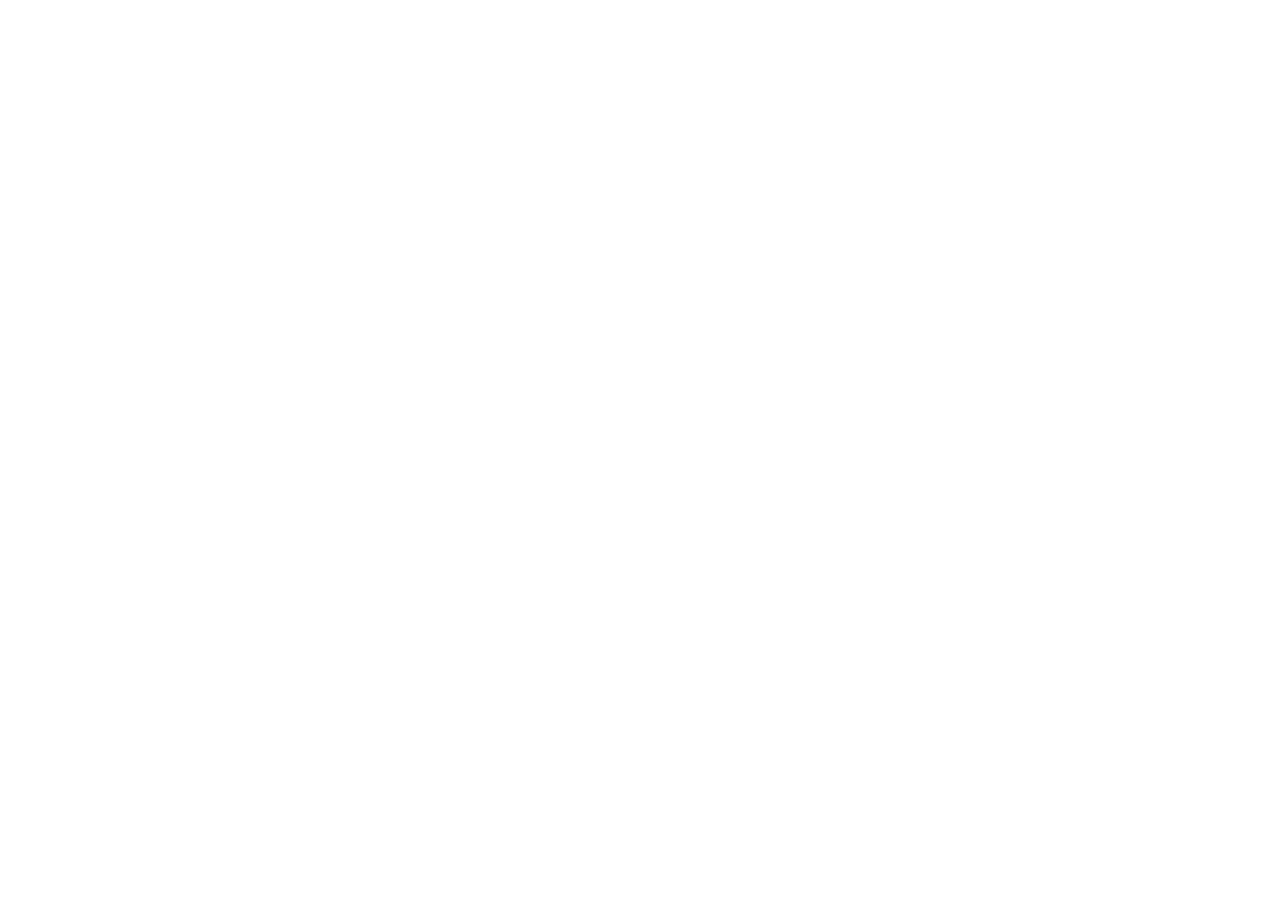
==== index.html @ 3c0d2b31 "main oluşturuldu." ====
<!DOCTYPE html>
<html lang="en">
<head>
    <meta charset="UTF-8">
    <meta name="viewport" content="width=device-width, initial-scale=1.0">
    <link rel="stylesheet" href="style.css">
    <title>ODEV5</title>
</head>
<body>
    
</body>
</html>
---- style.css ----
body{
    margin:0;
}
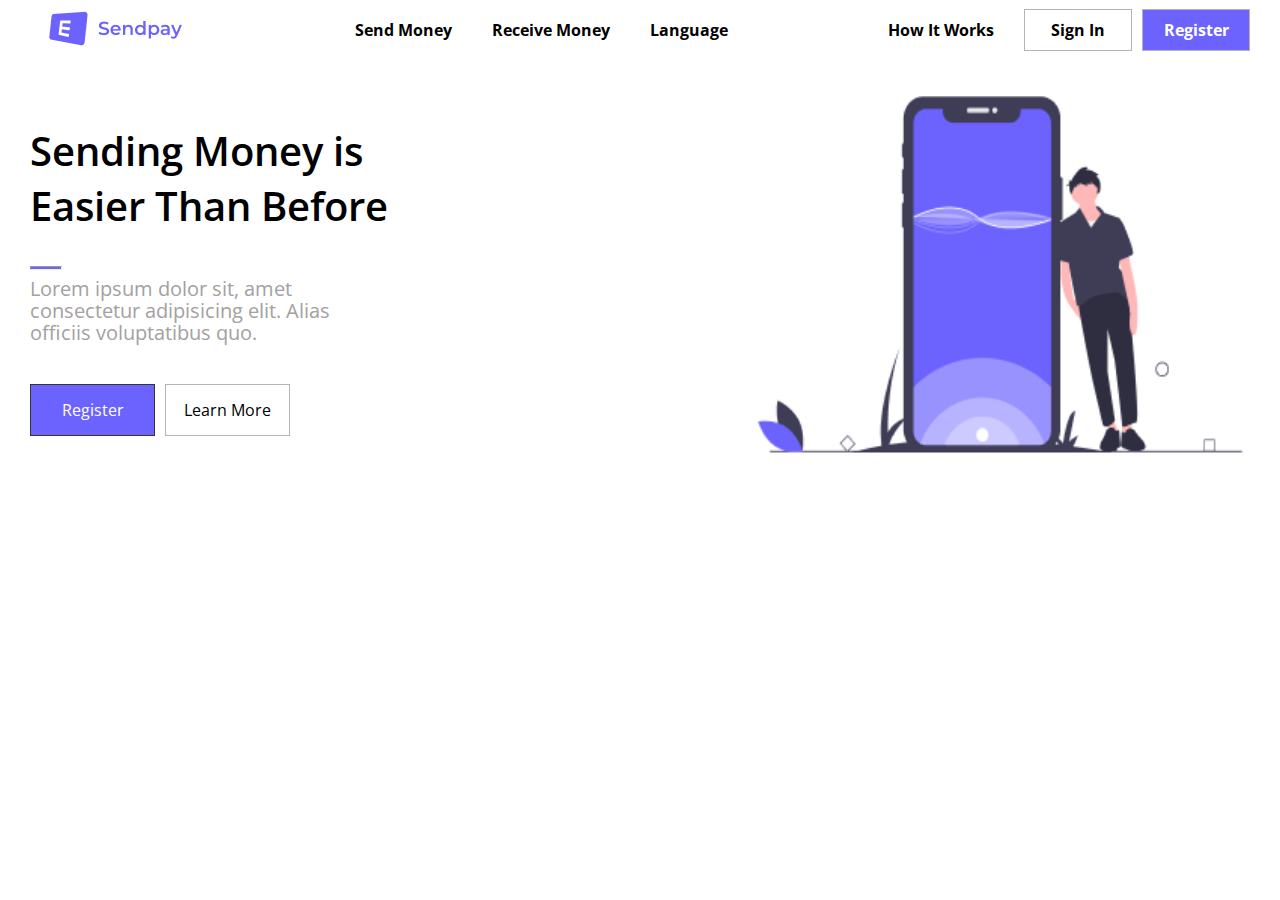
==== commit cbefe929: "Menu için HTML ve CSS dosyası oluşturuldu." ====
--- a/index.html
+++ b/index.html
@@ -4,9 +4,41 @@
     <meta charset="UTF-8">
     <meta name="viewport" content="width=device-width, initial-scale=1.0">
     <link rel="stylesheet" href="style.css">
+    <link rel="preconnect" href="https://fonts.googleapis.com">
+    <link rel="preconnect" href="https://fonts.gstatic.com" crossorigin>
+    <link href="https://fonts.googleapis.com/css2?family=Open+Sans:ital,wght@0,300..800;1,300..800&display=swap" rel="stylesheet">
     <title>ODEV5</title>
 </head>
 <body>
-    
+    <nav class="Navbar">
+        <div class="Navbar-Left">
+            <img src="images/Logo.png" alt="SendPay Logo">
+        </div>
+        <div class="Navbar-Center">
+            <div class="Option">Send Money</div>
+            <div class="Option">Receive Money</div>
+            <div class="Option">Language</div>
+        </div>
+        <div class="Navbar-Right">
+            <div class="Option">How It Works</div>
+            <div class="SignInButton">Sign In</div>
+            <div class="RegisterButton">Register</div>
+        </div>
+    </nav>
+
+    <div class="ProgressContainer">
+        <div class="Progress">
+            <div class="ProgressHeader"><h2>Sending Money is Easier Than Before</h2></div>
+            <hr class="Line">
+            <div class="Explain">Lorem ipsum dolor sit, amet consectetur adipisicing elit. Alias officiis voluptatibus quo.</div>
+            <div class="ButtonContainer">
+                <div class="Register_Button">Register</div>
+                <div class="LearnMore_Button">Learn More</div>
+            </div>
+        </div>
+        <div class="ProgressImage">
+            <img src="images/image.png" alt="image">
+        </div>
+    </div>
 </body>
 </html>--- a/style.css
+++ b/style.css
@@ -1,3 +1,124 @@
 body{
     margin:0;
+    padding: 0 30px;
+    font-family: "Open Sans", sans-serif;
+}
+
+.Navbar{
+    width: 100%;
+    height: 60px;
+    display: flex;
+    justify-content: space-between;
+    align-items: center;
+}
+
+.Navbar-Center{
+    display: flex;
+    align-items: center;
+}
+
+.Option{
+    margin: 0px 20px;
+    font-weight: 700;
+}
+
+.Navbar-Right{
+    display: flex;
+    align-items: center;
+}
+
+.SignInButton{
+    margin-left: 10px;
+    font-weight: 700;
+    border:1px solid #B7B3B3;
+    width: 106px;
+    height: 40px;
+    display: flex;
+    justify-content: center;
+    align-items: center;
+}
+
+.RegisterButton{
+    margin-left: 10px;
+    font-weight: 700;
+    border:1px solid #B7B3B3;
+    background-color: #6C63FF;
+    color:#FFFFFF;
+    width: 106px;
+    height: 40px;
+    display: flex;
+    justify-content: center;
+    align-items: center;
+}
+
+.ProgressContainer{
+    display: flex;
+    margin-top: 30px;
+    justify-content: space-between;
+}
+
+.Progress{
+    width: 423px;
+    height: 327px;
+}
+
+.ProgressHeader h2{
+    font-size: 40px;
+    font-weight: 600;
+}
+
+.Line{
+   margin-left: 0px;
+   width: 30px;
+   size: 30px;
+   height: 2px;
+   color: #6C63FF;
+   background-color: #6C63FF;
+    
+}
+
+.Explain{
+    color: #a3a1a1;
+    font-size: 20px;
+    width: 350px;
+    line-height: 22px;
+}
+
+.ButtonContainer{
+    display: flex;
+    justify-content: space-between;
+    width: 260px;
+    margin-top: 40px;
+}
+
+.Register_Button{
+    margin-right: 5px;
+    width: 125px;
+    height: 50px;
+    display: flex;
+    justify-content: center;
+    align-items: center;
+    border: 1px solid #353434;
+    background-color: #6C63FF;
+    color: #FFFFFF;
+}
+
+.LearnMore_Button{
+    margin-left: 5px;
+    width: 125px;
+    height: 50px;
+    display: flex;
+    justify-content: center;
+    align-items: center;
+    border: 1px solid #B7B3B3;
+}
+
+.ProgressImage{
+    width: 509px;
+    height: 364px;
+}
+
+.ProgressImage img{
+    width: 509px;
+    height: 364px;
 }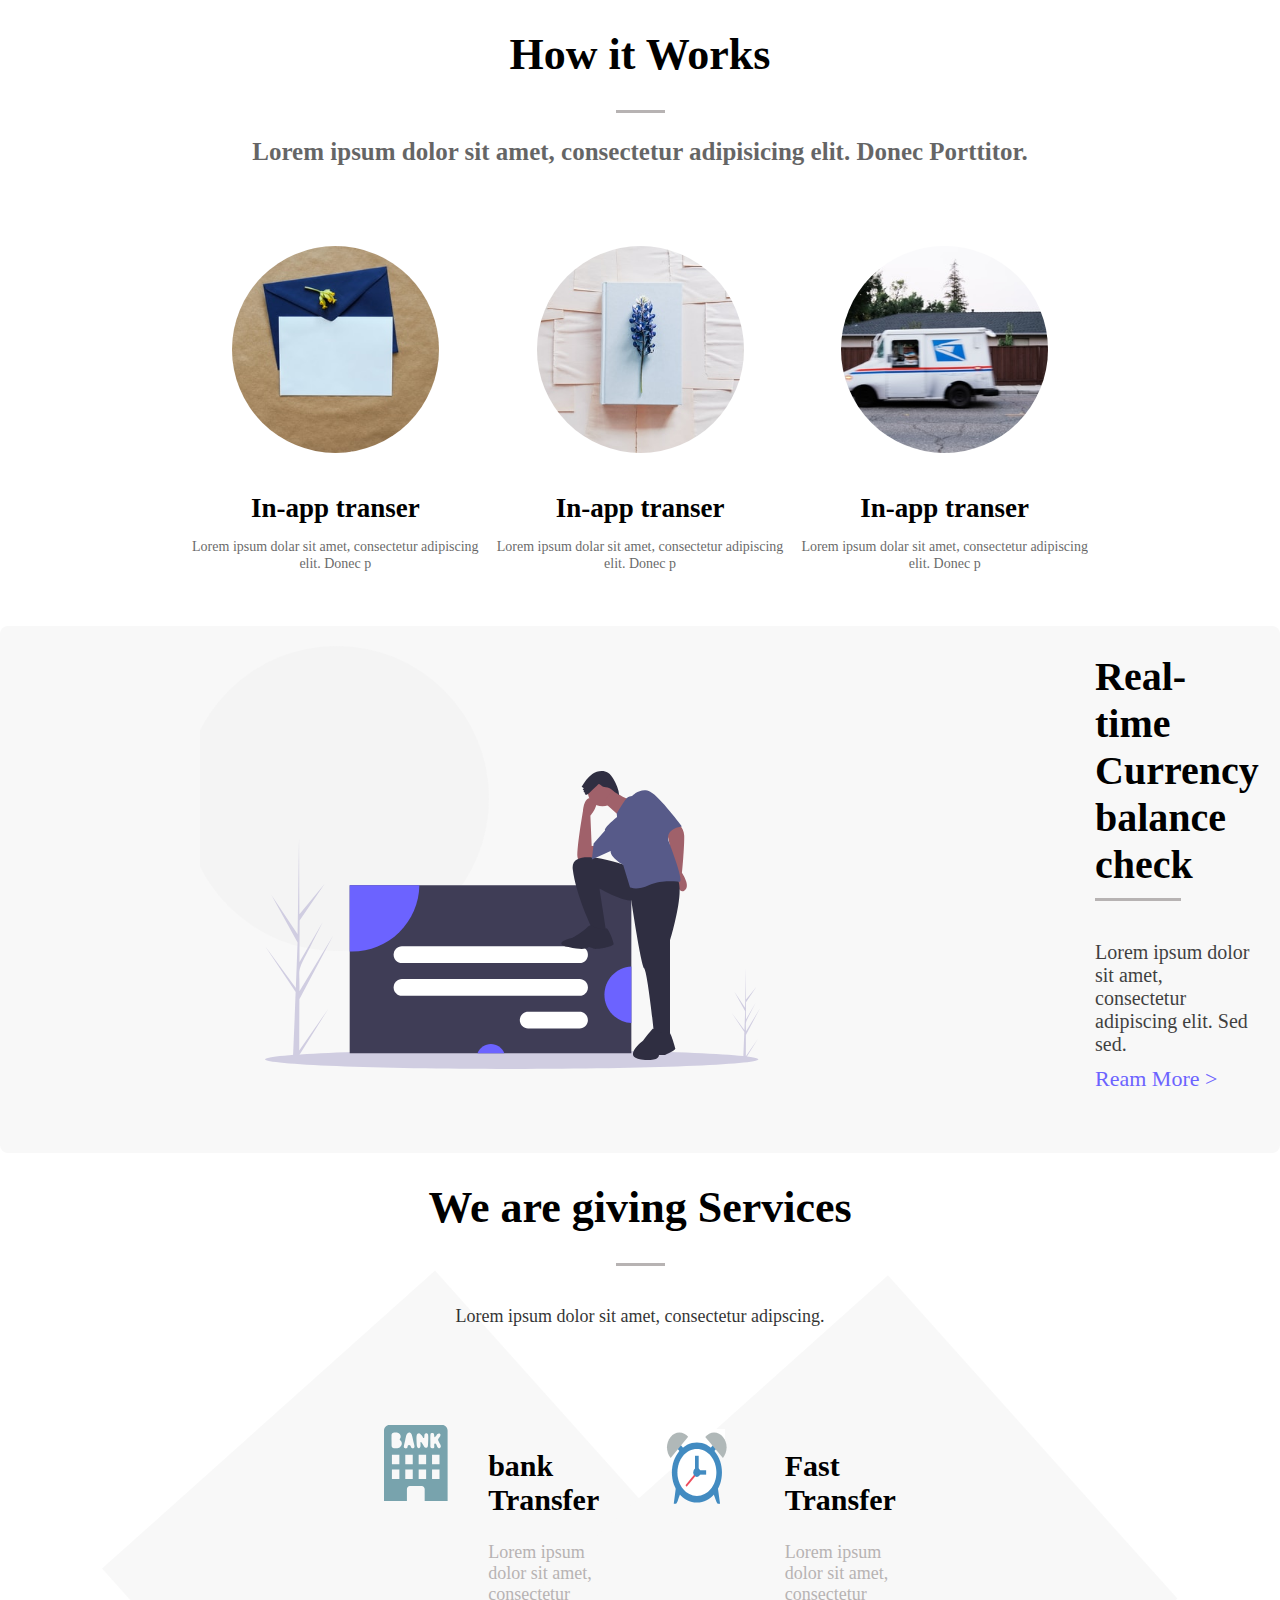
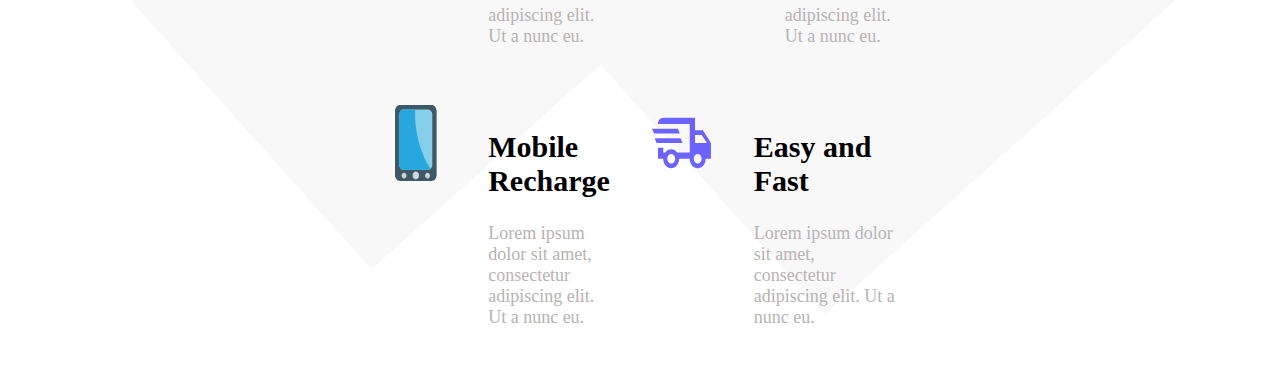
==== commit 34eb5d2d: "Tüm güncellemeler tamamlandı" ====
--- a/index.html
+++ b/index.html
@@ -4,41 +4,163 @@
     <meta charset="UTF-8">
     <meta name="viewport" content="width=device-width, initial-scale=1.0">
     <link rel="stylesheet" href="style.css">
-    <link rel="preconnect" href="https://fonts.googleapis.com">
-    <link rel="preconnect" href="https://fonts.gstatic.com" crossorigin>
-    <link href="https://fonts.googleapis.com/css2?family=Open+Sans:ital,wght@0,300..800;1,300..800&display=swap" rel="stylesheet">
     <title>ODEV5</title>
 </head>
 <body>
-    <nav class="Navbar">
-        <div class="Navbar-Left">
-            <img src="images/Logo.png" alt="SendPay Logo">
-        </div>
-        <div class="Navbar-Center">
-            <div class="Option">Send Money</div>
-            <div class="Option">Receive Money</div>
-            <div class="Option">Language</div>
-        </div>
-        <div class="Navbar-Right">
-            <div class="Option">How It Works</div>
-            <div class="SignInButton">Sign In</div>
-            <div class="RegisterButton">Register</div>
-        </div>
-    </nav>
-
-    <div class="ProgressContainer">
-        <div class="Progress">
-            <div class="ProgressHeader"><h2>Sending Money is Easier Than Before</h2></div>
-            <hr class="Line">
-            <div class="Explain">Lorem ipsum dolor sit, amet consectetur adipisicing elit. Alias officiis voluptatibus quo.</div>
-            <div class="ButtonContainer">
-                <div class="Register_Button">Register</div>
-                <div class="LearnMore_Button">Learn More</div>
+    <div class="content">
+        <div class="hiwContainer">
+            <div class="hiw">
+                <h1>How it Works</h1>
+                <div class="line"></div>
+                <p class="hiwp">Lorem ipsum dolor sit amet, consectetur adipisicing elit. Donec Porttitor.</p>
+            </div>
+            <div class="three">
+                <div class="third">
+                    <img class="circle" src="./images/one.jpeg" alt="img">
+                    <h4>In-app transer</h4>
+                    <p>Lorem ipsum dolar sit amet, consectetur adipiscing elit. Donec p</p>
+                </div>
+                <div class="third">
+                    <img class="circle" src="./images/two.jpeg" alt="img">
+                    <h4>In-app transer</h4>
+                    <p>Lorem ipsum dolar sit amet, consectetur adipiscing elit. Donec p</p>
+                </div>
+                <div class="third">
+                    <img class="circle" src="./images/third.jpeg" alt="img">
+                    <h4>In-app transer</h4>
+                    <p>Lorem ipsum dolar sit amet, consectetur adipiscing elit. Donec p</p>
+                </div>    
             </div>
         </div>
-        <div class="ProgressImage">
-            <img src="images/image.png" alt="image">
+        <div class="banner">
+            <div class="limage"> 
+                
+                <svg width="560" height="423" viewBox="0 0 560 423" fill="none" xmlns="http://www.w3.org/2000/svg">
+                    <circle opacity="0.7" cx="136.5" cy="152.5" r="152.5" fill="#F2F2F2"/>
+                    <g clip-path="url(#clip0_0_1)">
+                    <path d="M99.2195 404.623L128.413 362.639L99.2047 409.19L99.1877 413.967C97.1058 413.949 95.0449 413.881 93.0051 413.763C92.9958 412.679 95.4772 353.003 95.3717 351.923C95.5157 351.882 95.5965 346.279 95.6536 346.034L65.1545 300.155L95.6864 341.692L95.7774 342.919L97.5887 296.555L71.3715 249.076L97.7961 288.408C97.8059 287.778 99.0468 192.581 99.059 191.993C99.0665 192.305 99.636 267.751 99.6402 268.069L124.714 237.701L99.6161 274.595L99.488 316.09L122.756 275.964C93.7177 334.482 100.144 314.004 99.4024 345.265L133.201 289.391L99.3735 353.314L99.2195 404.623Z" fill="#D0CDE1"/>
+                    <path d="M545.839 410.323L558.005 392.827L545.833 412.226L545.826 414.217C544.958 414.209 544.1 414.181 543.25 414.132C543.246 413.68 544.28 388.811 544.236 388.362C544.296 388.345 544.329 386.01 544.353 385.907L531.644 366.789L544.367 384.098L544.405 384.61L545.16 365.288L534.234 345.503L545.246 361.893C545.25 361.631 545.767 321.96 545.772 321.715C545.775 321.845 546.013 353.285 546.015 353.418L556.463 340.763L546.005 356.137L545.951 373.429L555.648 356.707C543.547 381.094 546.225 372.56 545.916 385.587L560 362.303L545.903 388.941L545.839 410.323Z" fill="#D0CDE1"/>
+                    <path d="M311.691 423C447.935 423 558.382 418.669 558.382 413.326C558.382 407.983 447.935 403.652 311.691 403.652C175.447 403.652 65 407.983 65 413.326C65 418.669 175.447 423 311.691 423Z" fill="#D0CDE1"/>
+                    <path d="M431.355 239.258H149.685V407.338H431.355V239.258Z" fill="#3F3D56"/>
+                    <path d="M219.394 239.258C219.106 256.945 211.884 273.81 199.287 286.216C186.689 298.623 169.724 305.577 152.051 305.579C151.259 305.579 150.472 305.565 149.685 305.537V239.258H219.394Z" fill="#6C63FF"/>
+                    <path d="M304.298 407.338H277.509C278.517 404.594 280.342 402.226 282.737 400.553C285.132 398.88 287.983 397.983 290.903 397.983C293.824 397.983 296.675 398.88 299.07 400.553C301.465 402.226 303.29 404.594 304.298 407.338Z" fill="#6C63FF"/>
+                    <path d="M431.354 320.398V377.013C424.092 376.658 417.245 373.52 412.231 368.251C407.218 362.981 404.421 355.983 404.421 348.706C404.421 341.429 407.218 334.43 412.231 329.161C417.245 323.891 424.092 320.753 431.354 320.398Z" fill="#6C63FF"/>
+                    <path d="M379.609 300.334H201.918C197.335 300.334 193.62 304.053 193.62 308.64V308.64C193.62 313.227 197.335 316.946 201.918 316.946H379.609C384.193 316.946 387.908 313.227 387.908 308.64C387.908 304.053 384.193 300.334 379.609 300.334Z" fill="white"/>
+                    <path d="M379.609 333.07H201.918C197.335 333.07 193.62 336.789 193.62 341.376V341.376C193.62 345.964 197.335 349.683 201.918 349.683H379.609C384.193 349.683 387.908 345.964 387.908 341.376C387.908 336.789 384.193 333.07 379.609 333.07Z" fill="white"/>
+                    <path d="M379.609 365.806H328.089C323.505 365.806 319.79 369.525 319.79 374.113C319.79 378.7 323.505 382.419 328.089 382.419H379.609C384.192 382.419 387.908 378.7 387.908 374.113C387.908 369.525 384.192 365.806 379.609 365.806Z" fill="white"/>
+                    <path d="M476.022 176.649C476.022 176.649 483.767 179.664 484.198 189.569C484.628 199.475 482.046 227.039 482.046 227.039C482.046 227.039 491.513 240.821 484.198 244.697C476.883 248.573 476.022 229.192 476.022 229.192L467.416 188.277C467.416 188.277 472.58 176.218 476.022 176.649Z" fill="#A0616A"/>
+                    <path d="M396.847 208.52C396.847 208.52 378.345 220.579 377.484 211.104C376.623 201.629 383.078 164.59 383.078 164.59C383.078 164.59 383.938 148.654 392.975 152.531C402.011 156.407 390.393 169.758 390.393 169.758L391.684 199.906L400.29 199.475L396.847 208.52Z" fill="#A0616A"/>
+                    <path d="M426.538 219.717C426.538 219.717 369.739 198.614 372.751 223.163C375.763 247.712 390.393 278.721 390.393 278.721L395.557 286.904H406.314L399.429 242.544C399.429 242.544 423.956 256.326 431.271 254.172C431.271 254.172 440.738 317.483 444.18 322.22C447.622 326.958 453.647 384.239 453.647 384.239L459.24 391.13H469.998V294.226C469.998 294.226 488.501 233.93 474.301 230.915C460.101 227.9 426.538 219.717 426.538 219.717Z" fill="#2F2E41"/>
+                    <path d="M394.266 281.305C394.266 281.305 391.684 276.568 387.381 281.305C383.078 286.043 372.751 291.642 372.751 291.642C372.751 291.642 350.375 296.81 368.448 301.117C386.52 305.424 388.672 301.117 388.672 301.117C388.672 301.117 391.684 301.978 394.266 302.839C396.847 303.701 413.629 300.686 413.629 298.102C413.629 295.518 407.932 280.074 405.617 282.413C403.302 284.751 394.266 281.305 394.266 281.305Z" fill="#2F2E41"/>
+                    <path d="M460.065 386.867C460.065 386.867 453.72 381.637 452.227 383.131C450.735 384.625 442.897 394.711 442.897 394.711C442.897 394.711 421.998 410.773 441.031 413.388C460.065 416.003 458.945 408.906 458.945 408.906H464.917C465.663 408.906 475.74 404.423 475.366 402.555C474.993 400.688 470.515 385.458 469.022 386.536C467.529 387.614 460.065 386.867 460.065 386.867Z" fill="#2F2E41"/>
+                    <path d="M402.441 160.283C410.521 160.283 417.071 153.727 417.071 145.64C417.071 137.552 410.521 130.996 402.441 130.996C394.361 130.996 387.811 137.552 387.811 145.64C387.811 153.727 394.361 160.283 402.441 160.283Z" fill="#A0616A"/>
+                    <path d="M412.768 143.917C412.768 143.917 423.956 153.392 431.701 153.392C439.447 153.392 420.514 171.05 420.514 171.05L403.732 155.976L412.768 143.917Z" fill="#A0616A"/>
+                    <path d="M417.072 171.05L416.736 167.657C416.736 167.657 425.247 152.531 427.829 151.239C430.411 149.947 432.132 149.947 432.132 149.947C432.132 149.947 440.738 140.902 450.204 145.64C459.671 150.377 482.046 180.525 482.046 180.525C482.046 180.525 466.125 181.817 468.277 194.307C468.277 194.307 484.198 235.222 479.895 235.653C475.592 236.083 462.683 233.069 449.344 239.098C436.005 245.128 429.98 241.252 429.98 241.252L423.096 218.856C423.096 218.856 410.187 211.534 410.617 205.074L391.899 213.472L393.62 197.537L405.023 184.401C405.023 184.401 402.872 182.679 417.072 171.05Z" fill="#575A89"/>
+                    <path d="M388.983 147.223C388.402 147.87 387.673 148.366 386.859 148.671C386.026 148.906 384.976 148.618 384.644 147.817L385.262 147.012L383.408 145.858L384.216 144.909L382.722 143.286L383.901 142.349L381.656 140.743C384.566 135.991 387.712 131.18 392.305 128.03C396.898 124.88 403.316 123.761 408.022 126.74C410.465 128.287 412.192 130.742 413.576 133.283C416.359 138.391 418.812 143.371 419.174 149.179C417.426 147.475 414.874 146.515 413.126 144.811C412.352 143.989 411.475 143.27 410.516 142.673C408.688 141.641 406.5 141.55 404.453 141.084C402.732 140.693 401.615 139.917 400.313 138.806C398.764 137.486 398.701 137.997 397.137 139.483C394.421 142.065 391.703 144.645 388.983 147.223Z" fill="#2F2E41"/>
+                    </g>
+                    <defs>
+                    <clipPath id="clip0_0_1">
+                    <rect width="495" height="298" fill="white" transform="translate(65 125)"/>
+                    </clipPath>
+                    </defs>
+                    </svg>
+                    
+                    
+            </div>
+            <div class="cont">
+                <h1>Real-time Currency balance check</h1>
+                <div class="line"></div>
+                <p>Lorem ipsum dolor sit amet, consectetur adipiscing elit. Sed sed.</p>
+                <a href="#">Ream More > </a>
+            </div>
         </div>
+        <div class="servicesContainer">
+            <div class="servicesHeader">
+                    <h1>We are giving Services</h1>
+                    <div class="line"></div>
+                    <p>Lorem ipsum dolor sit amet, consectetur adipscing.</p>
+            </div>
+            <div class="services">
+                <div class="left">
+                    <div class="up">
+                        <div class="img"><svg width="64" height="76" viewBox="0 0 64 76" fill="none" xmlns="http://www.w3.org/2000/svg">
+                            <path d="M58.3086 0H5.30496C2.38838 0 0 2.5249 0 5.6082V76.002H22.9192V64.0937C22.9192 62.376 24.2455 60.9679 25.8703 60.9679H37.7261C39.3508 60.9679 40.6828 62.376 40.6828 64.0937V76.002H63.6021V5.6082C63.6136 2.5249 61.2252 0 58.3086 0ZM15.3809 53.9334H7.9115V44.4043H15.3809V53.9334ZM15.3809 39.3545H7.9115V29.8254H15.3809V39.3545ZM17.5282 19.9564C17.0516 21.1461 16.2077 22.1718 15.1283 22.6634C13.8537 23.2461 12.4758 23.3129 11.1209 23.2765C10.3516 23.2582 9.30664 23.3189 8.64639 22.8212C7.37756 21.8562 7.60722 20.5088 7.58999 19.0278C7.57277 17.7047 7.57277 16.3815 7.53258 15.0644C7.49813 13.8445 7.51536 12.6549 7.53832 11.4592C7.55554 10.5791 7.33163 9.41376 7.90576 8.68542C8.86456 7.45939 10.6903 7.42904 12.0395 7.53829C14.2384 7.72038 16.9426 8.86751 16.6498 11.9569C16.5981 12.4121 16.466 12.8916 16.2479 13.2679C16.0182 13.6685 15.5417 14.148 15.7656 14.7003C16.024 15.3254 16.8048 15.6653 17.1607 16.2723C17.5913 17.0127 17.7923 17.735 17.8038 18.4148C17.8152 18.9489 17.7176 19.477 17.5282 19.9564ZM28.7581 53.9334H21.2887V44.4043H28.7581V53.9334ZM28.7581 39.3545H21.2887V29.8254H28.7581V39.3545ZM29.3495 23.2158C28.7122 23.3857 27.4491 23.2461 27.1563 22.5178C26.7487 21.4981 26.9382 20.3145 25.566 20.1264C24.923 20.0354 23.9929 20.3328 23.723 21.0065C23.4474 21.7105 23.6656 22.5785 22.9537 23.058C22.4714 23.3857 21.794 23.4343 21.237 23.3371C19.9854 23.1247 19.6869 22.1475 19.8706 20.9336C19.9625 20.3449 20.0831 19.7562 20.2266 19.1735C20.5022 17.9899 20.8466 16.8185 21.0993 15.635C21.3634 14.3968 21.5586 13.1465 21.8801 11.9144C22.4427 9.7233 23.4704 6.83423 26.2033 7.80535C27.3745 8.21807 27.7017 9.58978 28.0807 10.6823C28.6318 12.2603 28.85 13.9962 29.1945 15.635C29.4471 16.8185 29.7858 17.9899 30.0672 19.1735C30.2279 19.8775 30.5437 20.9336 30.4518 21.8016C30.3829 22.4692 30.0901 23.0094 29.3495 23.2158ZM42.1354 53.9334H34.6659V44.4043H42.1354V53.9334ZM42.1354 39.3545H34.6659V29.8254H42.1354V39.3545ZM44.0415 18.8154C44.03 19.2827 44.007 19.8351 43.9324 20.3874C43.8233 21.2432 43.5133 22.6938 42.5085 22.797C42.1813 22.8334 41.8253 22.803 41.5383 22.712C39.9364 22.2143 39.6609 20.3874 38.7078 19.1371C38.4609 18.8154 38.2887 18.4755 38.0992 18.1295C37.8811 17.735 37.4447 16.9581 36.951 16.8914C36.3424 16.8064 36.4802 17.7047 36.4859 18.1477C36.5032 19.483 36.9223 22.3296 35.464 23.0033C33.2995 24.0048 32.7598 20.8972 32.7254 19.477C32.6795 17.7047 32.49 15.9324 32.49 14.1601C32.49 12.7763 32.3465 9.83863 33.4947 8.83716C35.3549 7.21661 36.4687 8.91606 37.6514 10.3667C38.1911 11.0343 38.5413 11.7202 38.9949 12.4546C39.2647 12.8916 39.9766 13.365 40.1948 12.6609C40.5623 11.5077 40.1776 10.0632 40.7517 8.99497C41.4579 7.69003 43.4731 8.03599 44.0013 9.34093C44.0989 9.57764 44.1276 9.97822 44.1563 10.2513C44.4663 13.0737 44.0874 15.9688 44.0415 18.8154ZM55.5183 53.9334H48.0432V44.4043H55.5183V53.9334ZM55.5183 39.3545H48.0432V29.8254H55.5183V39.3545ZM56.7183 21.9654C56.391 22.7181 55.4552 23.4646 54.6571 23.149C53.75 22.7909 53.2964 21.8137 52.952 20.9215C52.6247 20.0596 52.2343 19.1371 51.4879 18.5726C51.109 18.2813 50.7932 18.4391 50.5349 18.7425C49.5072 19.9261 51.1722 22.3539 49.4613 23.149C49.0594 23.3311 48.4795 23.3129 48.0489 23.2643C45.9648 23.0337 46.4011 20.8122 46.3897 19.1856C46.3782 17.7896 46.3782 16.4058 46.3323 15.0402C46.2921 13.7899 46.315 12.5881 46.3437 11.3924C46.3495 10.8826 46.3839 10.4577 46.4413 9.95395C46.5102 9.31665 46.4586 8.58224 47.0499 8.16345C47.6011 7.775 48.3762 7.87211 48.979 8.04206C49.7713 8.26663 49.7713 8.58831 50.0354 9.38341C50.2306 9.98429 50.2536 10.6823 50.265 11.3196C50.2765 11.6959 50.3397 12.2179 50.7818 12.2239C51.2353 12.2239 51.62 11.4106 51.8783 11.095C52.1252 10.7855 52.4065 10.5063 52.5558 10.136C53.0783 8.88572 54.7662 7.69003 55.9661 8.86751C57.0053 9.88111 56.2073 11.2953 55.5068 12.2361C54.8696 13.0979 53.75 14.0508 54.1576 15.2769C54.6514 16.7821 55.702 18.087 56.3049 19.5498C56.4943 19.9989 56.7699 20.618 56.8273 21.1946C56.8388 21.4617 56.8216 21.7287 56.7183 21.9654Z" fill="#78A3AD"/>
+                            </svg>
+                        </div>
+                        <div class="baslik">
+                            <h2>bank Transfer</h2>
+                            <p>Lorem ipsum dolor sit amet, consectetur adipiscing elit. Ut a nunc eu.</p>
+                        </div>
+                    </div>
+                    <div class="down">                     
+                        <div class="img"><svg width="64" height="76" viewBox="0 0 64 76" fill="none" xmlns="http://www.w3.org/2000/svg">
+                                <g clip-path="url(#clip0_8_67)">
+                                <path d="M47.5737 0H16.0231C14.6846 0.000629206 13.401 0.636233 12.4544 1.76715C11.5078 2.89807 10.9756 4.43179 10.9749 6.03131V69.9723C10.9762 71.5716 11.5085 73.1049 12.455 74.2357C13.4014 75.3665 14.6847 76.0023 16.0231 76.0036H47.5737C48.9123 76.002 50.1957 75.3662 51.1426 74.2356C52.0895 73.105 52.6225 71.5718 52.6249 69.9723V6.04081C52.6233 4.44097 52.0905 2.90725 51.1434 1.77644C50.1964 0.645618 48.9125 0.0101281 47.5737 0.0095" fill="#405866"/>
+                                <path d="M44.3 4.60283H19.2973C18.2369 4.60283 17.2197 5.1054 16.469 6.00031C15.7182 6.89522 15.2951 8.10942 15.2925 9.37658V60.0436C15.2946 61.311 15.7175 62.5256 16.4684 63.4206C17.2193 64.3157 18.2367 64.818 19.2973 64.8174H44.3C46.5062 64.8174 48.2949 62.668 48.2949 60.0436V9.37183C48.2949 6.73558 46.5012 4.59808 44.3 4.59808" fill="#85CFEA"/>
+                                <path d="M31.1039 4.60278H19.3032C18.2427 4.60277 17.2256 5.10534 16.4748 6.00025C15.7241 6.89517 15.301 8.10936 15.2983 9.37653V60.0436C15.3004 61.311 15.7234 62.5255 16.4742 63.4206C17.2251 64.3156 18.2426 64.818 19.3032 64.8173H44.3059C45.1138 64.8173 45.8601 64.5217 46.4882 64.0348C35.858 47.4882 30.1678 25.2451 31.1069 4.6004" fill="#28A6DE"/>
+                                <path d="M35.0794 70.5257C35.0794 72.6834 33.6126 74.4421 31.803 74.4421C29.9934 74.4421 28.5266 72.6846 28.5266 70.5257C28.5266 68.3668 29.9934 66.6093 31.803 66.6093C33.6126 66.6093 35.0794 68.3668 35.0794 70.5257Z" fill="#CBD5DC"/>
+                                <path d="M22.4537 70.5256C22.4604 70.9066 22.4034 71.2853 22.2861 71.6396C22.1688 71.9939 21.9934 72.3167 21.7704 72.589C21.5474 72.8614 21.2811 73.0778 20.9872 73.2256C20.6933 73.3734 20.3777 73.4497 20.0588 73.4499C19.7399 73.4502 19.4242 73.3744 19.1302 73.227C18.8361 73.0796 18.5696 72.8636 18.3463 72.5916C18.123 72.3196 17.9474 71.9971 17.8297 71.6429C17.712 71.2888 17.6546 70.9101 17.6609 70.5292C17.6732 69.7798 17.931 69.066 18.3787 68.5411C18.8265 68.0162 19.4286 67.7219 20.0558 67.7214C20.6831 67.721 21.2855 68.0143 21.7338 68.5386C22.1821 69.0629 22.4406 69.7762 22.4537 70.5256Z" fill="#CBD5DC"/>
+                                <path d="M41.1514 70.5257C41.1422 70.9086 41.1973 71.2898 41.3136 71.6468C41.4298 72.0038 41.6048 72.3293 41.8282 72.6041C42.0516 72.8788 42.3189 73.0972 42.6141 73.2464C42.9094 73.3955 43.2267 73.4724 43.5473 73.4724C43.8679 73.4724 44.1852 73.3955 44.4805 73.2464C44.7758 73.0972 45.043 72.8788 45.2664 72.6041C45.4898 72.3293 45.6648 72.0038 45.7811 71.6468C45.8973 71.2898 45.9525 70.9086 45.9432 70.5257C45.9432 69.7663 45.6908 69.0381 45.2415 68.5012C44.7922 67.9642 44.1828 67.6626 43.5473 67.6626C42.9119 67.6626 42.3025 67.9642 41.8531 68.5012C41.4038 69.0381 41.1514 69.7663 41.1514 70.5257Z" fill="#CBD5DC"/>
+                                </g>
+                                <defs>
+                                <clipPath id="clip0_8_67">
+                                <rect width="63.6" height="76" fill="white"/>
+                                </clipPath>
+                                </defs>
+                                </svg>
+                                
+                        </div>
+                        <div class="baslik">
+                                <h2>Mobile Recharge</h2>
+                                <p>Lorem ipsum dolor sit amet, consectetur adipiscing elit. Ut a nunc eu.</p>
+                        </div>                        
+                    </div>
+                </div>
+
+                <div class="right">
+                    <div class="up">
+                        <div class="img"><svg width="95" height="92" viewBox="0 0 95 92" fill="none" xmlns="http://www.w3.org/2000/svg">
+                            <path d="M24 4.00201H75V24.002H24V4.00201Z" fill="white"/>
+                            <path d="M46.8997 77.5563C60.7303 77.5563 71.9422 64.1052 71.9422 47.5125C71.9422 30.9198 60.7303 17.4688 46.8997 17.4688C33.0691 17.4688 21.8572 30.9198 21.8572 47.5125C21.8572 64.1052 33.0691 77.5563 46.8997 77.5563Z" fill="#428BC1"/>
+                            <path d="M46.8994 70.9063C57.6565 70.9063 66.3769 60.4326 66.3769 47.5126C66.3769 34.5926 57.6565 24.1188 46.8994 24.1188C36.1422 24.1188 27.4219 34.5926 27.4219 47.5126C27.4219 60.4326 36.1422 70.9063 46.8994 70.9063Z" fill="white"/>
+                            <path d="M25.9311 62.3563L23.7449 78.625H25.633C26.8255 78.625 27.223 76.9625 28.018 74.9438C29.0117 72.3313 31.3967 65.5625 31.3967 65.5625L25.9311 62.3563Z" fill="#428BC1"/>
+                            <path d="M67.7683 62.3563L70.054 78.625H68.1658C66.9733 78.625 66.5758 76.9625 65.7808 74.9438C64.7871 72.3313 62.4021 65.5625 62.4021 65.5625L67.7683 62.3563Z" fill="#428BC1"/>
+                            <path d="M28.2171 17.1124L34.0802 24.1187L30.9996 27.9187L25.1365 20.7937L28.2171 17.1124Z" fill="#428BC1"/>
+                            <path d="M65.5819 17.1124L59.7188 24.1187L62.7994 27.9187L68.6625 20.7937L65.5819 17.1124Z" fill="#428BC1"/>
+                            <path d="M20.6644 33.025L38.1544 11.7687C35.9682 9.0375 32.8875 7.375 29.4094 7.375C22.5525 7.375 16.9875 14.1438 16.9875 22.3375C16.9875 26.4937 18.3788 30.2938 20.6644 33.025Z" fill="#B0B8B8"/>
+                            <path d="M55.2468 11.8875L72.9356 32.9062C75.2212 30.175 76.6124 26.4937 76.6124 22.3375C76.6124 14.1438 71.0475 7.375 64.0912 7.375C60.6131 7.49375 57.5325 9.15625 55.2468 11.8875Z" fill="#B0B8B8"/>
+                            <path d="M35.4709 60.3376L45.7066 47.8688L46.8991 49.2938L36.6634 61.6438L35.4709 60.3376Z" fill="#ED4C5C"/>
+                            <path d="M46.8998 51.9061C48.9305 51.9061 50.5766 49.9389 50.5766 47.5123C50.5766 45.0857 48.9305 43.1186 46.8998 43.1186C44.8691 43.1186 43.2229 45.0857 43.2229 47.5123C43.2229 49.9389 44.8691 51.9061 46.8998 51.9061Z" fill="#428BC1"/>
+                            <path d="M45.0115 30.7687H48.6884V48.5812H45.0115V30.7687Z" fill="#428BC1"/>
+                            <path d="M48.6885 45.2561H56.1416V49.6498H48.6885V45.2561Z" fill="#428BC1"/>
+                            </svg>                            
+                        </div>
+                        <div class="baslik">
+                            <h2>Fast Transfer</h2>
+                            <p>Lorem ipsum dolor sit amet, consectetur adipiscing elit. Ut a nunc eu.</p>
+                        </div>
+                    </div>
+                    <div class="down">
+                        <div class="up">
+                            <div class="img"><svg width="64" height="76" viewBox="0 0 64 76" fill="none" xmlns="http://www.w3.org/2000/svg">
+                                <path d="M1.98755 23.75H27.825L29.8125 28.5H3.97505L1.98755 23.75ZM4.63755 33.25H30.475L32.4625 38H6.62505L4.63755 33.25ZM47.7 58.5834C49.8995 58.5834 51.675 56.4617 51.675 53.8334C51.675 51.205 49.8995 49.0834 47.7 49.0834C45.5005 49.0834 43.725 51.205 43.725 53.8334C43.725 56.4617 45.5005 58.5834 47.7 58.5834ZM51.675 30.0834H45.05V38H56.869L51.675 30.0834ZM21.2 58.5834C23.3995 58.5834 25.175 56.4617 25.175 53.8334C25.175 51.205 23.3995 49.0834 21.2 49.0834C19.0005 49.0834 17.225 51.205 17.225 53.8334C17.225 56.4617 19.0005 58.5834 21.2 58.5834ZM53 25.3334L60.95 38V53.8334H55.65C55.65 59.09 52.099 63.3334 47.7 63.3334C43.301 63.3334 39.75 59.09 39.75 53.8334H29.15C29.15 59.09 25.5725 63.3334 21.2 63.3334C16.801 63.3334 13.25 59.09 13.25 53.8334H7.95005V42.75H13.25V47.5H15.264C16.7215 45.5684 18.8415 44.3334 21.2 44.3334C23.5585 44.3334 25.6785 45.5684 27.136 47.5H39.75V19H7.95005C7.95005 15.485 10.3085 12.6667 13.25 12.6667H45.05V25.3334H53Z" fill="#6C63FF"/>
+                                </svg>                                
+                            </div>
+                            <div class="baslik">
+                                <h2>Easy and Fast</h2>
+                                <p>Lorem ipsum dolor sit amet, consectetur adipiscing elit. Ut a nunc eu.</p>
+                            </div>
+                        </div>
+                    </div>
+                </div>
+            </div>
+        </div>
+        
+    
+
+        
+
     </div>
+    
 </body>
 </html>--- a/style.css
+++ b/style.css
@@ -1,124 +1,187 @@
 body{
     margin:0;
-    padding: 0 30px;
-    font-family: "Open Sans", sans-serif;
+}
+.hiwContainer{
+    text-align: center; 
+    margin-left: 158px;
+    margin-right: 158px;   
+}
+.hiw{    
+    text-align: center;
+}
+.hiw h1{
+    font-size: 44px;
+    font-weight: 600px;
+}
+.hiw .line{
+        width: 49px; 
+        height: 3px; 
+        background-color: #B7B3B3; 
+        margin: 10px auto; 
 }
 
-.Navbar{
-    width: 100%;
-    height: 60px;
-    display: flex;
-    justify-content: space-between;
+.hiwp{    
+    font-size: 25px;
+    font-weight: 600;
     align-items: center;
+    line-height: 30,48;
+    opacity: 60%;
 }
 
-.Navbar-Center{
+.three{
+    display: flex;
+    margin-top: 40px;
+    justify-content: center;
+    margin-left: 30px;
+    margin-right: 30px;
+    gap: 10px;
+    margin-top: 80px;
+}
+.third{
+    max-width: 337px;
+}
+
+.third h4{
+    font-size: 27px;
+    margin-bottom: 5px;
+}
+.third p{
+    opacity: 60%;
+    font-size: 14px;
+    line-height: 17.07px;
+    text-align: center;
+}
+
+.circle{
+    width: 207px; 
+    height: 207px; 
+    border-radius: 50%; 
+    object-fit: cover; 
+}
+
+.banner {
     display: flex;
     align-items: center;
+    justify-content: space-between;
+    margin-top: 40px;
+    background-color: #f8f8f8;
+    border-radius: 8px;
+    padding-bottom: 60px;
+    }
+.limage{
+   
+    max-width: 495px;
+    padding-left: 200px;
+}
+.cont{
+    
+    margin-left: 400px;
+    margin-right: 100px;
+    padding-right: 200px;
+    
+}
+.cont .line{
+    width: 86px; 
+    height: 3px; 
+    background-color: #B7B3B3;     
 }
 
-.Option{
-    margin: 0px 20px;
-    font-weight: 700;
+
+.cont h1 {
+    font-size: 40px;
+    font-weight: bold;
+    margin-bottom: 10px;
 }
 
-.Navbar-Right{
-    display: flex;
-    align-items: center;
+.cont p {
+    font-size: 20px;
+    opacity: 75%;
+    margin-bottom: 10px;
+    margin-top:40px;
 }
 
-.SignInButton{
-    margin-left: 10px;
-    font-weight: 700;
-    border:1px solid #B7B3B3;
-    width: 106px;
-    height: 40px;
+.cont a {
+    font-size: 22px;
+    color: #6C63FF;
+    text-decoration: none;
+    line-height: 26.82px;
+    letter-spacing: 6%;
+}
+
+.servicesContainer {
+    background-image: url('data:image/svg+xml;charset=UTF-8,<svg xmlns="http://www.w3.org/2000/svg" width="1076" height="1073" viewBox="0 0 1076 1073" fill="none"><g opacity="0.5"><rect x="333.047" y="222.967" width="404" height="447" transform="rotate(48.1653 333.047 222.967)" fill="%23F2F2F2"/><rect x="785.988" y="227.738" width="434" height="474" transform="rotate(48.1653 785.988 227.738)" fill="%23F2F2F2"/></g></svg>');
+    background-size:auto ;
+    background-repeat: no-repeat; 
+    background-position: center; 
+}
+
+.servicesHeader h1{
+    font-size: 44px;
+    text-align: center;
+}
+
+.servicesHeader .line{
+    width: 49px; 
+    height: 3px; 
+    background-color: #B7B3B3; 
+    margin: 10px auto; 
+}
+.servicesHeader p{
+    font-size: 18px;
+    text-align: center;
+    opacity: 80%;
+    margin-top: 40px;
+}
+
+.services{
     display: flex;
     justify-content: center;
-    align-items: center;
-}
-
-.RegisterButton{
-    margin-left: 10px;
-    font-weight: 700;
-    border:1px solid #B7B3B3;
-    background-color: #6C63FF;
-    color:#FFFFFF;
-    width: 106px;
-    height: 40px;
-    display: flex;
-    justify-content: center;
-    align-items: center;
-}
-
-.ProgressContainer{
-    display: flex;
-    margin-top: 30px;
-    justify-content: space-between;
-}
-
-.Progress{
-    width: 423px;
-    height: 327px;
-}
-
-.ProgressHeader h2{
-    font-size: 40px;
-    font-weight: 600;
-}
-
-.Line{
-   margin-left: 0px;
-   width: 30px;
-   size: 30px;
-   height: 2px;
-   color: #6C63FF;
-   background-color: #6C63FF;
+    column-gap: 40px;    
     
 }
 
-.Explain{
-    color: #a3a1a1;
-    font-size: 20px;
-    width: 350px;
-    line-height: 22px;
+.services .img {
+    margin-top: 0;
+    margin-left: 0;
+}
+.services .right{
+    flex: 1;
+    margin-right: 400px;
+    margin-top: 80px;
+}
+.services .left{
+    flex: 1;
+    margin-left: 400px;
+    margin-top: 80px;
 }
 
-.ButtonContainer{
-    display: flex;
-    justify-content: space-between;
-    width: 260px;
-    margin-top: 40px;
+.baslik h2{
+    font-size: 30px;    
+}
+.baslik p{
+    font-size: 18px;
+    color: #B7B3B3;    
 }
 
-.Register_Button{
-    margin-right: 5px;
-    width: 125px;
-    height: 50px;
+.services .left .up{
     display: flex;
-    justify-content: center;
-    align-items: center;
-    border: 1px solid #353434;
-    background-color: #6C63FF;
-    color: #FFFFFF;
+    gap: 40px;
+    margin-bottom: 40px;
 }
 
-.LearnMore_Button{
-    margin-left: 5px;
-    width: 125px;
-    height: 50px;
+.services .left .down{
     display: flex;
-    justify-content: center;
-    align-items: center;
-    border: 1px solid #B7B3B3;
+    gap: 40px;    
 }
 
-.ProgressImage{
-    width: 509px;
-    height: 364px;
+.services .right .up{
+    display: flex;
+    gap: 40px;
+    margin-bottom: 40px;
 }
 
-.ProgressImage img{
-    width: 509px;
-    height: 364px;
-}+.services .right .up{
+    display: flex;
+    gap: 40px;    
+}
+
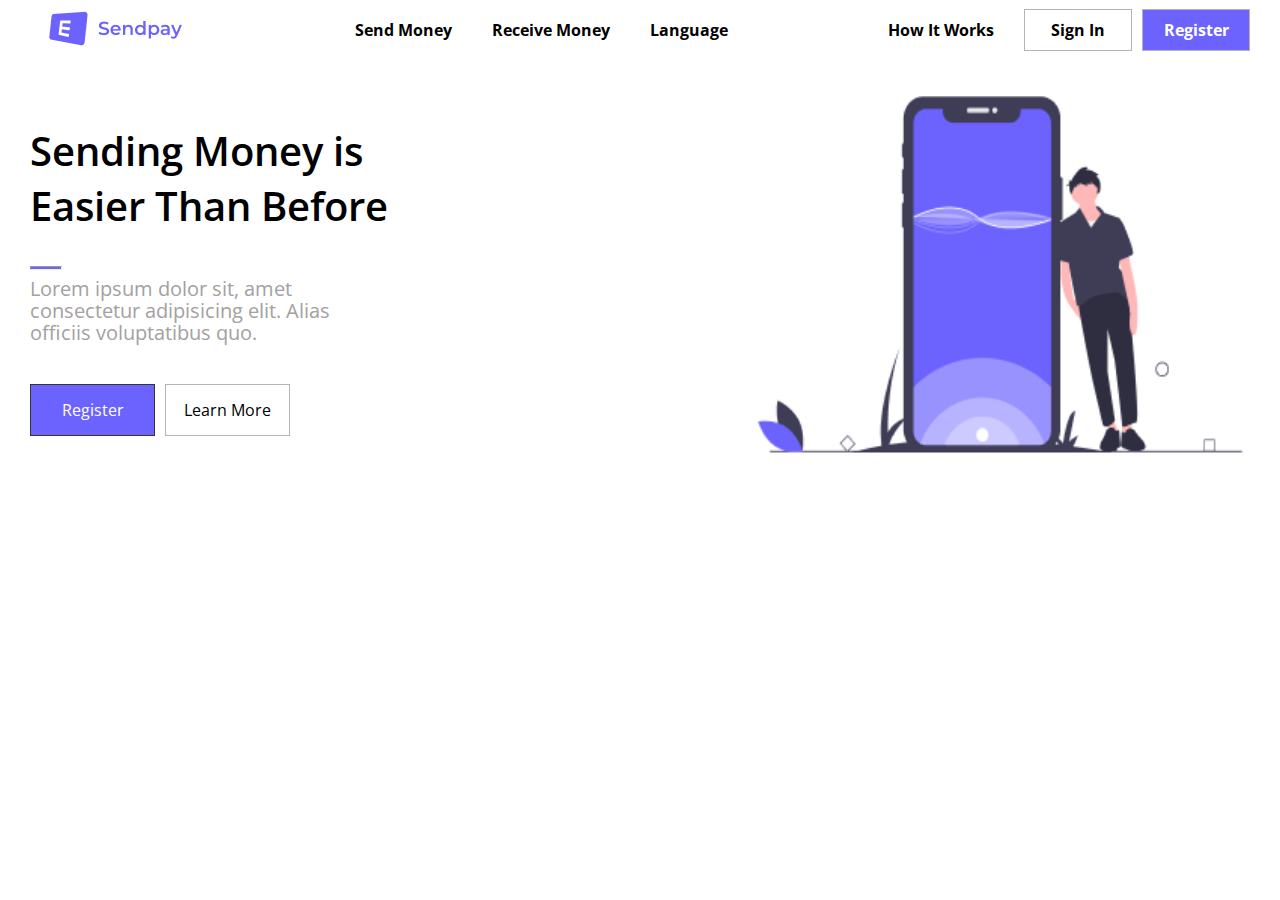
==== commit 9d878c75: "Merge cbefe9293a4ec987f661349abaa35b0b25496622 into 3c0d2b312f82da9c9229a58980790cbff0d70891" ====
--- a/index.html
+++ b/index.html
@@ -4,163 +4,41 @@
     <meta charset="UTF-8">
     <meta name="viewport" content="width=device-width, initial-scale=1.0">
     <link rel="stylesheet" href="style.css">
+    <link rel="preconnect" href="https://fonts.googleapis.com">
+    <link rel="preconnect" href="https://fonts.gstatic.com" crossorigin>
+    <link href="https://fonts.googleapis.com/css2?family=Open+Sans:ital,wght@0,300..800;1,300..800&display=swap" rel="stylesheet">
     <title>ODEV5</title>
 </head>
 <body>
-    <div class="content">
-        <div class="hiwContainer">
-            <div class="hiw">
-                <h1>How it Works</h1>
-                <div class="line"></div>
-                <p class="hiwp">Lorem ipsum dolor sit amet, consectetur adipisicing elit. Donec Porttitor.</p>
-            </div>
-            <div class="three">
-                <div class="third">
-                    <img class="circle" src="./images/one.jpeg" alt="img">
-                    <h4>In-app transer</h4>
-                    <p>Lorem ipsum dolar sit amet, consectetur adipiscing elit. Donec p</p>
-                </div>
-                <div class="third">
-                    <img class="circle" src="./images/two.jpeg" alt="img">
-                    <h4>In-app transer</h4>
-                    <p>Lorem ipsum dolar sit amet, consectetur adipiscing elit. Donec p</p>
-                </div>
-                <div class="third">
-                    <img class="circle" src="./images/third.jpeg" alt="img">
-                    <h4>In-app transer</h4>
-                    <p>Lorem ipsum dolar sit amet, consectetur adipiscing elit. Donec p</p>
-                </div>    
+    <nav class="Navbar">
+        <div class="Navbar-Left">
+            <img src="images/Logo.png" alt="SendPay Logo">
+        </div>
+        <div class="Navbar-Center">
+            <div class="Option">Send Money</div>
+            <div class="Option">Receive Money</div>
+            <div class="Option">Language</div>
+        </div>
+        <div class="Navbar-Right">
+            <div class="Option">How It Works</div>
+            <div class="SignInButton">Sign In</div>
+            <div class="RegisterButton">Register</div>
+        </div>
+    </nav>
+
+    <div class="ProgressContainer">
+        <div class="Progress">
+            <div class="ProgressHeader"><h2>Sending Money is Easier Than Before</h2></div>
+            <hr class="Line">
+            <div class="Explain">Lorem ipsum dolor sit, amet consectetur adipisicing elit. Alias officiis voluptatibus quo.</div>
+            <div class="ButtonContainer">
+                <div class="Register_Button">Register</div>
+                <div class="LearnMore_Button">Learn More</div>
             </div>
         </div>
-        <div class="banner">
-            <div class="limage"> 
-                
-                <svg width="560" height="423" viewBox="0 0 560 423" fill="none" xmlns="http://www.w3.org/2000/svg">
-                    <circle opacity="0.7" cx="136.5" cy="152.5" r="152.5" fill="#F2F2F2"/>
-                    <g clip-path="url(#clip0_0_1)">
-                    <path d="M99.2195 404.623L128.413 362.639L99.2047 409.19L99.1877 413.967C97.1058 413.949 95.0449 413.881 93.0051 413.763C92.9958 412.679 95.4772 353.003 95.3717 351.923C95.5157 351.882 95.5965 346.279 95.6536 346.034L65.1545 300.155L95.6864 341.692L95.7774 342.919L97.5887 296.555L71.3715 249.076L97.7961 288.408C97.8059 287.778 99.0468 192.581 99.059 191.993C99.0665 192.305 99.636 267.751 99.6402 268.069L124.714 237.701L99.6161 274.595L99.488 316.09L122.756 275.964C93.7177 334.482 100.144 314.004 99.4024 345.265L133.201 289.391L99.3735 353.314L99.2195 404.623Z" fill="#D0CDE1"/>
-                    <path d="M545.839 410.323L558.005 392.827L545.833 412.226L545.826 414.217C544.958 414.209 544.1 414.181 543.25 414.132C543.246 413.68 544.28 388.811 544.236 388.362C544.296 388.345 544.329 386.01 544.353 385.907L531.644 366.789L544.367 384.098L544.405 384.61L545.16 365.288L534.234 345.503L545.246 361.893C545.25 361.631 545.767 321.96 545.772 321.715C545.775 321.845 546.013 353.285 546.015 353.418L556.463 340.763L546.005 356.137L545.951 373.429L555.648 356.707C543.547 381.094 546.225 372.56 545.916 385.587L560 362.303L545.903 388.941L545.839 410.323Z" fill="#D0CDE1"/>
-                    <path d="M311.691 423C447.935 423 558.382 418.669 558.382 413.326C558.382 407.983 447.935 403.652 311.691 403.652C175.447 403.652 65 407.983 65 413.326C65 418.669 175.447 423 311.691 423Z" fill="#D0CDE1"/>
-                    <path d="M431.355 239.258H149.685V407.338H431.355V239.258Z" fill="#3F3D56"/>
-                    <path d="M219.394 239.258C219.106 256.945 211.884 273.81 199.287 286.216C186.689 298.623 169.724 305.577 152.051 305.579C151.259 305.579 150.472 305.565 149.685 305.537V239.258H219.394Z" fill="#6C63FF"/>
-                    <path d="M304.298 407.338H277.509C278.517 404.594 280.342 402.226 282.737 400.553C285.132 398.88 287.983 397.983 290.903 397.983C293.824 397.983 296.675 398.88 299.07 400.553C301.465 402.226 303.29 404.594 304.298 407.338Z" fill="#6C63FF"/>
-                    <path d="M431.354 320.398V377.013C424.092 376.658 417.245 373.52 412.231 368.251C407.218 362.981 404.421 355.983 404.421 348.706C404.421 341.429 407.218 334.43 412.231 329.161C417.245 323.891 424.092 320.753 431.354 320.398Z" fill="#6C63FF"/>
-                    <path d="M379.609 300.334H201.918C197.335 300.334 193.62 304.053 193.62 308.64V308.64C193.62 313.227 197.335 316.946 201.918 316.946H379.609C384.193 316.946 387.908 313.227 387.908 308.64C387.908 304.053 384.193 300.334 379.609 300.334Z" fill="white"/>
-                    <path d="M379.609 333.07H201.918C197.335 333.07 193.62 336.789 193.62 341.376V341.376C193.62 345.964 197.335 349.683 201.918 349.683H379.609C384.193 349.683 387.908 345.964 387.908 341.376C387.908 336.789 384.193 333.07 379.609 333.07Z" fill="white"/>
-                    <path d="M379.609 365.806H328.089C323.505 365.806 319.79 369.525 319.79 374.113C319.79 378.7 323.505 382.419 328.089 382.419H379.609C384.192 382.419 387.908 378.7 387.908 374.113C387.908 369.525 384.192 365.806 379.609 365.806Z" fill="white"/>
-                    <path d="M476.022 176.649C476.022 176.649 483.767 179.664 484.198 189.569C484.628 199.475 482.046 227.039 482.046 227.039C482.046 227.039 491.513 240.821 484.198 244.697C476.883 248.573 476.022 229.192 476.022 229.192L467.416 188.277C467.416 188.277 472.58 176.218 476.022 176.649Z" fill="#A0616A"/>
-                    <path d="M396.847 208.52C396.847 208.52 378.345 220.579 377.484 211.104C376.623 201.629 383.078 164.59 383.078 164.59C383.078 164.59 383.938 148.654 392.975 152.531C402.011 156.407 390.393 169.758 390.393 169.758L391.684 199.906L400.29 199.475L396.847 208.52Z" fill="#A0616A"/>
-                    <path d="M426.538 219.717C426.538 219.717 369.739 198.614 372.751 223.163C375.763 247.712 390.393 278.721 390.393 278.721L395.557 286.904H406.314L399.429 242.544C399.429 242.544 423.956 256.326 431.271 254.172C431.271 254.172 440.738 317.483 444.18 322.22C447.622 326.958 453.647 384.239 453.647 384.239L459.24 391.13H469.998V294.226C469.998 294.226 488.501 233.93 474.301 230.915C460.101 227.9 426.538 219.717 426.538 219.717Z" fill="#2F2E41"/>
-                    <path d="M394.266 281.305C394.266 281.305 391.684 276.568 387.381 281.305C383.078 286.043 372.751 291.642 372.751 291.642C372.751 291.642 350.375 296.81 368.448 301.117C386.52 305.424 388.672 301.117 388.672 301.117C388.672 301.117 391.684 301.978 394.266 302.839C396.847 303.701 413.629 300.686 413.629 298.102C413.629 295.518 407.932 280.074 405.617 282.413C403.302 284.751 394.266 281.305 394.266 281.305Z" fill="#2F2E41"/>
-                    <path d="M460.065 386.867C460.065 386.867 453.72 381.637 452.227 383.131C450.735 384.625 442.897 394.711 442.897 394.711C442.897 394.711 421.998 410.773 441.031 413.388C460.065 416.003 458.945 408.906 458.945 408.906H464.917C465.663 408.906 475.74 404.423 475.366 402.555C474.993 400.688 470.515 385.458 469.022 386.536C467.529 387.614 460.065 386.867 460.065 386.867Z" fill="#2F2E41"/>
-                    <path d="M402.441 160.283C410.521 160.283 417.071 153.727 417.071 145.64C417.071 137.552 410.521 130.996 402.441 130.996C394.361 130.996 387.811 137.552 387.811 145.64C387.811 153.727 394.361 160.283 402.441 160.283Z" fill="#A0616A"/>
-                    <path d="M412.768 143.917C412.768 143.917 423.956 153.392 431.701 153.392C439.447 153.392 420.514 171.05 420.514 171.05L403.732 155.976L412.768 143.917Z" fill="#A0616A"/>
-                    <path d="M417.072 171.05L416.736 167.657C416.736 167.657 425.247 152.531 427.829 151.239C430.411 149.947 432.132 149.947 432.132 149.947C432.132 149.947 440.738 140.902 450.204 145.64C459.671 150.377 482.046 180.525 482.046 180.525C482.046 180.525 466.125 181.817 468.277 194.307C468.277 194.307 484.198 235.222 479.895 235.653C475.592 236.083 462.683 233.069 449.344 239.098C436.005 245.128 429.98 241.252 429.98 241.252L423.096 218.856C423.096 218.856 410.187 211.534 410.617 205.074L391.899 213.472L393.62 197.537L405.023 184.401C405.023 184.401 402.872 182.679 417.072 171.05Z" fill="#575A89"/>
-                    <path d="M388.983 147.223C388.402 147.87 387.673 148.366 386.859 148.671C386.026 148.906 384.976 148.618 384.644 147.817L385.262 147.012L383.408 145.858L384.216 144.909L382.722 143.286L383.901 142.349L381.656 140.743C384.566 135.991 387.712 131.18 392.305 128.03C396.898 124.88 403.316 123.761 408.022 126.74C410.465 128.287 412.192 130.742 413.576 133.283C416.359 138.391 418.812 143.371 419.174 149.179C417.426 147.475 414.874 146.515 413.126 144.811C412.352 143.989 411.475 143.27 410.516 142.673C408.688 141.641 406.5 141.55 404.453 141.084C402.732 140.693 401.615 139.917 400.313 138.806C398.764 137.486 398.701 137.997 397.137 139.483C394.421 142.065 391.703 144.645 388.983 147.223Z" fill="#2F2E41"/>
-                    </g>
-                    <defs>
-                    <clipPath id="clip0_0_1">
-                    <rect width="495" height="298" fill="white" transform="translate(65 125)"/>
-                    </clipPath>
-                    </defs>
-                    </svg>
-                    
-                    
-            </div>
-            <div class="cont">
-                <h1>Real-time Currency balance check</h1>
-                <div class="line"></div>
-                <p>Lorem ipsum dolor sit amet, consectetur adipiscing elit. Sed sed.</p>
-                <a href="#">Ream More > </a>
-            </div>
+        <div class="ProgressImage">
+            <img src="images/image.png" alt="image">
         </div>
-        <div class="servicesContainer">
-            <div class="servicesHeader">
-                    <h1>We are giving Services</h1>
-                    <div class="line"></div>
-                    <p>Lorem ipsum dolor sit amet, consectetur adipscing.</p>
-            </div>
-            <div class="services">
-                <div class="left">
-                    <div class="up">
-                        <div class="img"><svg width="64" height="76" viewBox="0 0 64 76" fill="none" xmlns="http://www.w3.org/2000/svg">
-                            <path d="M58.3086 0H5.30496C2.38838 0 0 2.5249 0 5.6082V76.002H22.9192V64.0937C22.9192 62.376 24.2455 60.9679 25.8703 60.9679H37.7261C39.3508 60.9679 40.6828 62.376 40.6828 64.0937V76.002H63.6021V5.6082C63.6136 2.5249 61.2252 0 58.3086 0ZM15.3809 53.9334H7.9115V44.4043H15.3809V53.9334ZM15.3809 39.3545H7.9115V29.8254H15.3809V39.3545ZM17.5282 19.9564C17.0516 21.1461 16.2077 22.1718 15.1283 22.6634C13.8537 23.2461 12.4758 23.3129 11.1209 23.2765C10.3516 23.2582 9.30664 23.3189 8.64639 22.8212C7.37756 21.8562 7.60722 20.5088 7.58999 19.0278C7.57277 17.7047 7.57277 16.3815 7.53258 15.0644C7.49813 13.8445 7.51536 12.6549 7.53832 11.4592C7.55554 10.5791 7.33163 9.41376 7.90576 8.68542C8.86456 7.45939 10.6903 7.42904 12.0395 7.53829C14.2384 7.72038 16.9426 8.86751 16.6498 11.9569C16.5981 12.4121 16.466 12.8916 16.2479 13.2679C16.0182 13.6685 15.5417 14.148 15.7656 14.7003C16.024 15.3254 16.8048 15.6653 17.1607 16.2723C17.5913 17.0127 17.7923 17.735 17.8038 18.4148C17.8152 18.9489 17.7176 19.477 17.5282 19.9564ZM28.7581 53.9334H21.2887V44.4043H28.7581V53.9334ZM28.7581 39.3545H21.2887V29.8254H28.7581V39.3545ZM29.3495 23.2158C28.7122 23.3857 27.4491 23.2461 27.1563 22.5178C26.7487 21.4981 26.9382 20.3145 25.566 20.1264C24.923 20.0354 23.9929 20.3328 23.723 21.0065C23.4474 21.7105 23.6656 22.5785 22.9537 23.058C22.4714 23.3857 21.794 23.4343 21.237 23.3371C19.9854 23.1247 19.6869 22.1475 19.8706 20.9336C19.9625 20.3449 20.0831 19.7562 20.2266 19.1735C20.5022 17.9899 20.8466 16.8185 21.0993 15.635C21.3634 14.3968 21.5586 13.1465 21.8801 11.9144C22.4427 9.7233 23.4704 6.83423 26.2033 7.80535C27.3745 8.21807 27.7017 9.58978 28.0807 10.6823C28.6318 12.2603 28.85 13.9962 29.1945 15.635C29.4471 16.8185 29.7858 17.9899 30.0672 19.1735C30.2279 19.8775 30.5437 20.9336 30.4518 21.8016C30.3829 22.4692 30.0901 23.0094 29.3495 23.2158ZM42.1354 53.9334H34.6659V44.4043H42.1354V53.9334ZM42.1354 39.3545H34.6659V29.8254H42.1354V39.3545ZM44.0415 18.8154C44.03 19.2827 44.007 19.8351 43.9324 20.3874C43.8233 21.2432 43.5133 22.6938 42.5085 22.797C42.1813 22.8334 41.8253 22.803 41.5383 22.712C39.9364 22.2143 39.6609 20.3874 38.7078 19.1371C38.4609 18.8154 38.2887 18.4755 38.0992 18.1295C37.8811 17.735 37.4447 16.9581 36.951 16.8914C36.3424 16.8064 36.4802 17.7047 36.4859 18.1477C36.5032 19.483 36.9223 22.3296 35.464 23.0033C33.2995 24.0048 32.7598 20.8972 32.7254 19.477C32.6795 17.7047 32.49 15.9324 32.49 14.1601C32.49 12.7763 32.3465 9.83863 33.4947 8.83716C35.3549 7.21661 36.4687 8.91606 37.6514 10.3667C38.1911 11.0343 38.5413 11.7202 38.9949 12.4546C39.2647 12.8916 39.9766 13.365 40.1948 12.6609C40.5623 11.5077 40.1776 10.0632 40.7517 8.99497C41.4579 7.69003 43.4731 8.03599 44.0013 9.34093C44.0989 9.57764 44.1276 9.97822 44.1563 10.2513C44.4663 13.0737 44.0874 15.9688 44.0415 18.8154ZM55.5183 53.9334H48.0432V44.4043H55.5183V53.9334ZM55.5183 39.3545H48.0432V29.8254H55.5183V39.3545ZM56.7183 21.9654C56.391 22.7181 55.4552 23.4646 54.6571 23.149C53.75 22.7909 53.2964 21.8137 52.952 20.9215C52.6247 20.0596 52.2343 19.1371 51.4879 18.5726C51.109 18.2813 50.7932 18.4391 50.5349 18.7425C49.5072 19.9261 51.1722 22.3539 49.4613 23.149C49.0594 23.3311 48.4795 23.3129 48.0489 23.2643C45.9648 23.0337 46.4011 20.8122 46.3897 19.1856C46.3782 17.7896 46.3782 16.4058 46.3323 15.0402C46.2921 13.7899 46.315 12.5881 46.3437 11.3924C46.3495 10.8826 46.3839 10.4577 46.4413 9.95395C46.5102 9.31665 46.4586 8.58224 47.0499 8.16345C47.6011 7.775 48.3762 7.87211 48.979 8.04206C49.7713 8.26663 49.7713 8.58831 50.0354 9.38341C50.2306 9.98429 50.2536 10.6823 50.265 11.3196C50.2765 11.6959 50.3397 12.2179 50.7818 12.2239C51.2353 12.2239 51.62 11.4106 51.8783 11.095C52.1252 10.7855 52.4065 10.5063 52.5558 10.136C53.0783 8.88572 54.7662 7.69003 55.9661 8.86751C57.0053 9.88111 56.2073 11.2953 55.5068 12.2361C54.8696 13.0979 53.75 14.0508 54.1576 15.2769C54.6514 16.7821 55.702 18.087 56.3049 19.5498C56.4943 19.9989 56.7699 20.618 56.8273 21.1946C56.8388 21.4617 56.8216 21.7287 56.7183 21.9654Z" fill="#78A3AD"/>
-                            </svg>
-                        </div>
-                        <div class="baslik">
-                            <h2>bank Transfer</h2>
-                            <p>Lorem ipsum dolor sit amet, consectetur adipiscing elit. Ut a nunc eu.</p>
-                        </div>
-                    </div>
-                    <div class="down">                     
-                        <div class="img"><svg width="64" height="76" viewBox="0 0 64 76" fill="none" xmlns="http://www.w3.org/2000/svg">
-                                <g clip-path="url(#clip0_8_67)">
-                                <path d="M47.5737 0H16.0231C14.6846 0.000629206 13.401 0.636233 12.4544 1.76715C11.5078 2.89807 10.9756 4.43179 10.9749 6.03131V69.9723C10.9762 71.5716 11.5085 73.1049 12.455 74.2357C13.4014 75.3665 14.6847 76.0023 16.0231 76.0036H47.5737C48.9123 76.002 50.1957 75.3662 51.1426 74.2356C52.0895 73.105 52.6225 71.5718 52.6249 69.9723V6.04081C52.6233 4.44097 52.0905 2.90725 51.1434 1.77644C50.1964 0.645618 48.9125 0.0101281 47.5737 0.0095" fill="#405866"/>
-                                <path d="M44.3 4.60283H19.2973C18.2369 4.60283 17.2197 5.1054 16.469 6.00031C15.7182 6.89522 15.2951 8.10942 15.2925 9.37658V60.0436C15.2946 61.311 15.7175 62.5256 16.4684 63.4206C17.2193 64.3157 18.2367 64.818 19.2973 64.8174H44.3C46.5062 64.8174 48.2949 62.668 48.2949 60.0436V9.37183C48.2949 6.73558 46.5012 4.59808 44.3 4.59808" fill="#85CFEA"/>
-                                <path d="M31.1039 4.60278H19.3032C18.2427 4.60277 17.2256 5.10534 16.4748 6.00025C15.7241 6.89517 15.301 8.10936 15.2983 9.37653V60.0436C15.3004 61.311 15.7234 62.5255 16.4742 63.4206C17.2251 64.3156 18.2426 64.818 19.3032 64.8173H44.3059C45.1138 64.8173 45.8601 64.5217 46.4882 64.0348C35.858 47.4882 30.1678 25.2451 31.1069 4.6004" fill="#28A6DE"/>
-                                <path d="M35.0794 70.5257C35.0794 72.6834 33.6126 74.4421 31.803 74.4421C29.9934 74.4421 28.5266 72.6846 28.5266 70.5257C28.5266 68.3668 29.9934 66.6093 31.803 66.6093C33.6126 66.6093 35.0794 68.3668 35.0794 70.5257Z" fill="#CBD5DC"/>
-                                <path d="M22.4537 70.5256C22.4604 70.9066 22.4034 71.2853 22.2861 71.6396C22.1688 71.9939 21.9934 72.3167 21.7704 72.589C21.5474 72.8614 21.2811 73.0778 20.9872 73.2256C20.6933 73.3734 20.3777 73.4497 20.0588 73.4499C19.7399 73.4502 19.4242 73.3744 19.1302 73.227C18.8361 73.0796 18.5696 72.8636 18.3463 72.5916C18.123 72.3196 17.9474 71.9971 17.8297 71.6429C17.712 71.2888 17.6546 70.9101 17.6609 70.5292C17.6732 69.7798 17.931 69.066 18.3787 68.5411C18.8265 68.0162 19.4286 67.7219 20.0558 67.7214C20.6831 67.721 21.2855 68.0143 21.7338 68.5386C22.1821 69.0629 22.4406 69.7762 22.4537 70.5256Z" fill="#CBD5DC"/>
-                                <path d="M41.1514 70.5257C41.1422 70.9086 41.1973 71.2898 41.3136 71.6468C41.4298 72.0038 41.6048 72.3293 41.8282 72.6041C42.0516 72.8788 42.3189 73.0972 42.6141 73.2464C42.9094 73.3955 43.2267 73.4724 43.5473 73.4724C43.8679 73.4724 44.1852 73.3955 44.4805 73.2464C44.7758 73.0972 45.043 72.8788 45.2664 72.6041C45.4898 72.3293 45.6648 72.0038 45.7811 71.6468C45.8973 71.2898 45.9525 70.9086 45.9432 70.5257C45.9432 69.7663 45.6908 69.0381 45.2415 68.5012C44.7922 67.9642 44.1828 67.6626 43.5473 67.6626C42.9119 67.6626 42.3025 67.9642 41.8531 68.5012C41.4038 69.0381 41.1514 69.7663 41.1514 70.5257Z" fill="#CBD5DC"/>
-                                </g>
-                                <defs>
-                                <clipPath id="clip0_8_67">
-                                <rect width="63.6" height="76" fill="white"/>
-                                </clipPath>
-                                </defs>
-                                </svg>
-                                
-                        </div>
-                        <div class="baslik">
-                                <h2>Mobile Recharge</h2>
-                                <p>Lorem ipsum dolor sit amet, consectetur adipiscing elit. Ut a nunc eu.</p>
-                        </div>                        
-                    </div>
-                </div>
-
-                <div class="right">
-                    <div class="up">
-                        <div class="img"><svg width="95" height="92" viewBox="0 0 95 92" fill="none" xmlns="http://www.w3.org/2000/svg">
-                            <path d="M24 4.00201H75V24.002H24V4.00201Z" fill="white"/>
-                            <path d="M46.8997 77.5563C60.7303 77.5563 71.9422 64.1052 71.9422 47.5125C71.9422 30.9198 60.7303 17.4688 46.8997 17.4688C33.0691 17.4688 21.8572 30.9198 21.8572 47.5125C21.8572 64.1052 33.0691 77.5563 46.8997 77.5563Z" fill="#428BC1"/>
-                            <path d="M46.8994 70.9063C57.6565 70.9063 66.3769 60.4326 66.3769 47.5126C66.3769 34.5926 57.6565 24.1188 46.8994 24.1188C36.1422 24.1188 27.4219 34.5926 27.4219 47.5126C27.4219 60.4326 36.1422 70.9063 46.8994 70.9063Z" fill="white"/>
-                            <path d="M25.9311 62.3563L23.7449 78.625H25.633C26.8255 78.625 27.223 76.9625 28.018 74.9438C29.0117 72.3313 31.3967 65.5625 31.3967 65.5625L25.9311 62.3563Z" fill="#428BC1"/>
-                            <path d="M67.7683 62.3563L70.054 78.625H68.1658C66.9733 78.625 66.5758 76.9625 65.7808 74.9438C64.7871 72.3313 62.4021 65.5625 62.4021 65.5625L67.7683 62.3563Z" fill="#428BC1"/>
-                            <path d="M28.2171 17.1124L34.0802 24.1187L30.9996 27.9187L25.1365 20.7937L28.2171 17.1124Z" fill="#428BC1"/>
-                            <path d="M65.5819 17.1124L59.7188 24.1187L62.7994 27.9187L68.6625 20.7937L65.5819 17.1124Z" fill="#428BC1"/>
-                            <path d="M20.6644 33.025L38.1544 11.7687C35.9682 9.0375 32.8875 7.375 29.4094 7.375C22.5525 7.375 16.9875 14.1438 16.9875 22.3375C16.9875 26.4937 18.3788 30.2938 20.6644 33.025Z" fill="#B0B8B8"/>
-                            <path d="M55.2468 11.8875L72.9356 32.9062C75.2212 30.175 76.6124 26.4937 76.6124 22.3375C76.6124 14.1438 71.0475 7.375 64.0912 7.375C60.6131 7.49375 57.5325 9.15625 55.2468 11.8875Z" fill="#B0B8B8"/>
-                            <path d="M35.4709 60.3376L45.7066 47.8688L46.8991 49.2938L36.6634 61.6438L35.4709 60.3376Z" fill="#ED4C5C"/>
-                            <path d="M46.8998 51.9061C48.9305 51.9061 50.5766 49.9389 50.5766 47.5123C50.5766 45.0857 48.9305 43.1186 46.8998 43.1186C44.8691 43.1186 43.2229 45.0857 43.2229 47.5123C43.2229 49.9389 44.8691 51.9061 46.8998 51.9061Z" fill="#428BC1"/>
-                            <path d="M45.0115 30.7687H48.6884V48.5812H45.0115V30.7687Z" fill="#428BC1"/>
-                            <path d="M48.6885 45.2561H56.1416V49.6498H48.6885V45.2561Z" fill="#428BC1"/>
-                            </svg>                            
-                        </div>
-                        <div class="baslik">
-                            <h2>Fast Transfer</h2>
-                            <p>Lorem ipsum dolor sit amet, consectetur adipiscing elit. Ut a nunc eu.</p>
-                        </div>
-                    </div>
-                    <div class="down">
-                        <div class="up">
-                            <div class="img"><svg width="64" height="76" viewBox="0 0 64 76" fill="none" xmlns="http://www.w3.org/2000/svg">
-                                <path d="M1.98755 23.75H27.825L29.8125 28.5H3.97505L1.98755 23.75ZM4.63755 33.25H30.475L32.4625 38H6.62505L4.63755 33.25ZM47.7 58.5834C49.8995 58.5834 51.675 56.4617 51.675 53.8334C51.675 51.205 49.8995 49.0834 47.7 49.0834C45.5005 49.0834 43.725 51.205 43.725 53.8334C43.725 56.4617 45.5005 58.5834 47.7 58.5834ZM51.675 30.0834H45.05V38H56.869L51.675 30.0834ZM21.2 58.5834C23.3995 58.5834 25.175 56.4617 25.175 53.8334C25.175 51.205 23.3995 49.0834 21.2 49.0834C19.0005 49.0834 17.225 51.205 17.225 53.8334C17.225 56.4617 19.0005 58.5834 21.2 58.5834ZM53 25.3334L60.95 38V53.8334H55.65C55.65 59.09 52.099 63.3334 47.7 63.3334C43.301 63.3334 39.75 59.09 39.75 53.8334H29.15C29.15 59.09 25.5725 63.3334 21.2 63.3334C16.801 63.3334 13.25 59.09 13.25 53.8334H7.95005V42.75H13.25V47.5H15.264C16.7215 45.5684 18.8415 44.3334 21.2 44.3334C23.5585 44.3334 25.6785 45.5684 27.136 47.5H39.75V19H7.95005C7.95005 15.485 10.3085 12.6667 13.25 12.6667H45.05V25.3334H53Z" fill="#6C63FF"/>
-                                </svg>                                
-                            </div>
-                            <div class="baslik">
-                                <h2>Easy and Fast</h2>
-                                <p>Lorem ipsum dolor sit amet, consectetur adipiscing elit. Ut a nunc eu.</p>
-                            </div>
-                        </div>
-                    </div>
-                </div>
-            </div>
-        </div>
-        
-    
-
-        
-
     </div>
-    
 </body>
 </html>--- a/style.css
+++ b/style.css
@@ -1,187 +1,124 @@
 body{
     margin:0;
-}
-.hiwContainer{
-    text-align: center; 
-    margin-left: 158px;
-    margin-right: 158px;   
-}
-.hiw{    
-    text-align: center;
-}
-.hiw h1{
-    font-size: 44px;
-    font-weight: 600px;
-}
-.hiw .line{
-        width: 49px; 
-        height: 3px; 
-        background-color: #B7B3B3; 
-        margin: 10px auto; 
+    padding: 0 30px;
+    font-family: "Open Sans", sans-serif;
 }
 
-.hiwp{    
-    font-size: 25px;
-    font-weight: 600;
+.Navbar{
+    width: 100%;
+    height: 60px;
+    display: flex;
+    justify-content: space-between;
     align-items: center;
-    line-height: 30,48;
-    opacity: 60%;
 }
 
-.three{
+.Navbar-Center{
     display: flex;
-    margin-top: 40px;
-    justify-content: center;
-    margin-left: 30px;
-    margin-right: 30px;
-    gap: 10px;
-    margin-top: 80px;
-}
-.third{
-    max-width: 337px;
+    align-items: center;
 }
 
-.third h4{
-    font-size: 27px;
-    margin-bottom: 5px;
-}
-.third p{
-    opacity: 60%;
-    font-size: 14px;
-    line-height: 17.07px;
-    text-align: center;
+.Option{
+    margin: 0px 20px;
+    font-weight: 700;
 }
 
-.circle{
-    width: 207px; 
-    height: 207px; 
-    border-radius: 50%; 
-    object-fit: cover; 
+.Navbar-Right{
+    display: flex;
+    align-items: center;
 }
 
-.banner {
+.SignInButton{
+    margin-left: 10px;
+    font-weight: 700;
+    border:1px solid #B7B3B3;
+    width: 106px;
+    height: 40px;
     display: flex;
+    justify-content: center;
     align-items: center;
+}
+
+.RegisterButton{
+    margin-left: 10px;
+    font-weight: 700;
+    border:1px solid #B7B3B3;
+    background-color: #6C63FF;
+    color:#FFFFFF;
+    width: 106px;
+    height: 40px;
+    display: flex;
+    justify-content: center;
+    align-items: center;
+}
+
+.ProgressContainer{
+    display: flex;
+    margin-top: 30px;
     justify-content: space-between;
-    margin-top: 40px;
-    background-color: #f8f8f8;
-    border-radius: 8px;
-    padding-bottom: 60px;
-    }
-.limage{
-   
-    max-width: 495px;
-    padding-left: 200px;
 }
-.cont{
-    
-    margin-left: 400px;
-    margin-right: 100px;
-    padding-right: 200px;
+
+.Progress{
+    width: 423px;
+    height: 327px;
+}
+
+.ProgressHeader h2{
+    font-size: 40px;
+    font-weight: 600;
+}
+
+.Line{
+   margin-left: 0px;
+   width: 30px;
+   size: 30px;
+   height: 2px;
+   color: #6C63FF;
+   background-color: #6C63FF;
     
 }
-.cont .line{
-    width: 86px; 
-    height: 3px; 
-    background-color: #B7B3B3;     
+
+.Explain{
+    color: #a3a1a1;
+    font-size: 20px;
+    width: 350px;
+    line-height: 22px;
 }
 
-
-.cont h1 {
-    font-size: 40px;
-    font-weight: bold;
-    margin-bottom: 10px;
-}
-
-.cont p {
-    font-size: 20px;
-    opacity: 75%;
-    margin-bottom: 10px;
-    margin-top:40px;
-}
-
-.cont a {
-    font-size: 22px;
-    color: #6C63FF;
-    text-decoration: none;
-    line-height: 26.82px;
-    letter-spacing: 6%;
-}
-
-.servicesContainer {
-    background-image: url('data:image/svg+xml;charset=UTF-8,<svg xmlns="http://www.w3.org/2000/svg" width="1076" height="1073" viewBox="0 0 1076 1073" fill="none"><g opacity="0.5"><rect x="333.047" y="222.967" width="404" height="447" transform="rotate(48.1653 333.047 222.967)" fill="%23F2F2F2"/><rect x="785.988" y="227.738" width="434" height="474" transform="rotate(48.1653 785.988 227.738)" fill="%23F2F2F2"/></g></svg>');
-    background-size:auto ;
-    background-repeat: no-repeat; 
-    background-position: center; 
-}
-
-.servicesHeader h1{
-    font-size: 44px;
-    text-align: center;
-}
-
-.servicesHeader .line{
-    width: 49px; 
-    height: 3px; 
-    background-color: #B7B3B3; 
-    margin: 10px auto; 
-}
-.servicesHeader p{
-    font-size: 18px;
-    text-align: center;
-    opacity: 80%;
+.ButtonContainer{
+    display: flex;
+    justify-content: space-between;
+    width: 260px;
     margin-top: 40px;
 }
 
-.services{
+.Register_Button{
+    margin-right: 5px;
+    width: 125px;
+    height: 50px;
     display: flex;
     justify-content: center;
-    column-gap: 40px;    
-    
+    align-items: center;
+    border: 1px solid #353434;
+    background-color: #6C63FF;
+    color: #FFFFFF;
 }
 
-.services .img {
-    margin-top: 0;
-    margin-left: 0;
-}
-.services .right{
-    flex: 1;
-    margin-right: 400px;
-    margin-top: 80px;
-}
-.services .left{
-    flex: 1;
-    margin-left: 400px;
-    margin-top: 80px;
+.LearnMore_Button{
+    margin-left: 5px;
+    width: 125px;
+    height: 50px;
+    display: flex;
+    justify-content: center;
+    align-items: center;
+    border: 1px solid #B7B3B3;
 }
 
-.baslik h2{
-    font-size: 30px;    
-}
-.baslik p{
-    font-size: 18px;
-    color: #B7B3B3;    
+.ProgressImage{
+    width: 509px;
+    height: 364px;
 }
 
-.services .left .up{
-    display: flex;
-    gap: 40px;
-    margin-bottom: 40px;
-}
-
-.services .left .down{
-    display: flex;
-    gap: 40px;    
-}
-
-.services .right .up{
-    display: flex;
-    gap: 40px;
-    margin-bottom: 40px;
-}
-
-.services .right .up{
-    display: flex;
-    gap: 40px;    
-}
-
+.ProgressImage img{
+    width: 509px;
+    height: 364px;
+}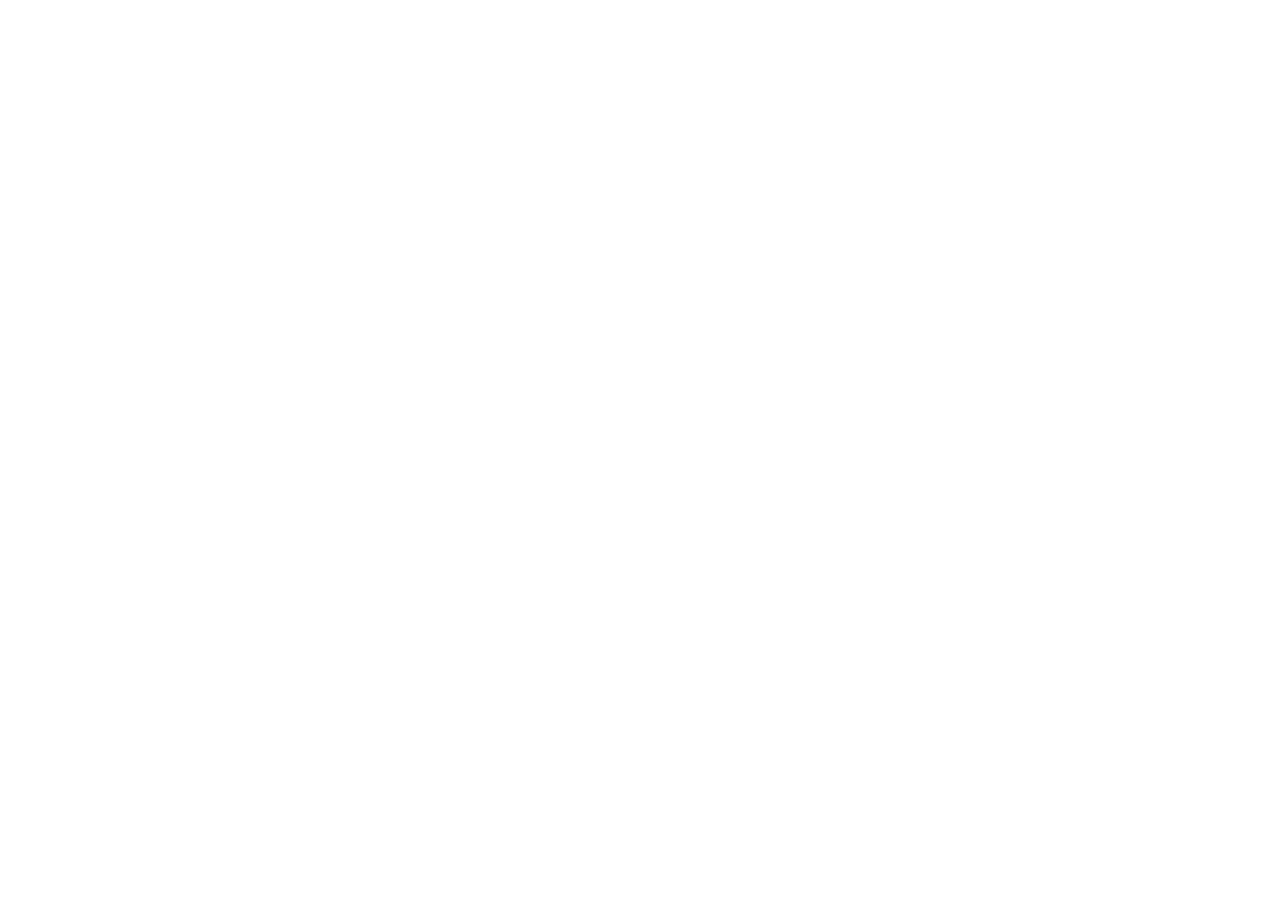
==== commit ef7c9453: "Main dosyası yenilendi." ====
--- a/index.html
+++ b/index.html
@@ -3,42 +3,9 @@
 <head>
     <meta charset="UTF-8">
     <meta name="viewport" content="width=device-width, initial-scale=1.0">
-    <link rel="stylesheet" href="style.css">
-    <link rel="preconnect" href="https://fonts.googleapis.com">
-    <link rel="preconnect" href="https://fonts.gstatic.com" crossorigin>
-    <link href="https://fonts.googleapis.com/css2?family=Open+Sans:ital,wght@0,300..800;1,300..800&display=swap" rel="stylesheet">
     <title>ODEV5</title>
 </head>
 <body>
-    <nav class="Navbar">
-        <div class="Navbar-Left">
-            <img src="images/Logo.png" alt="SendPay Logo">
-        </div>
-        <div class="Navbar-Center">
-            <div class="Option">Send Money</div>
-            <div class="Option">Receive Money</div>
-            <div class="Option">Language</div>
-        </div>
-        <div class="Navbar-Right">
-            <div class="Option">How It Works</div>
-            <div class="SignInButton">Sign In</div>
-            <div class="RegisterButton">Register</div>
-        </div>
-    </nav>
-
-    <div class="ProgressContainer">
-        <div class="Progress">
-            <div class="ProgressHeader"><h2>Sending Money is Easier Than Before</h2></div>
-            <hr class="Line">
-            <div class="Explain">Lorem ipsum dolor sit, amet consectetur adipisicing elit. Alias officiis voluptatibus quo.</div>
-            <div class="ButtonContainer">
-                <div class="Register_Button">Register</div>
-                <div class="LearnMore_Button">Learn More</div>
-            </div>
-        </div>
-        <div class="ProgressImage">
-            <img src="images/image.png" alt="image">
-        </div>
-    </div>
+    
 </body>
 </html>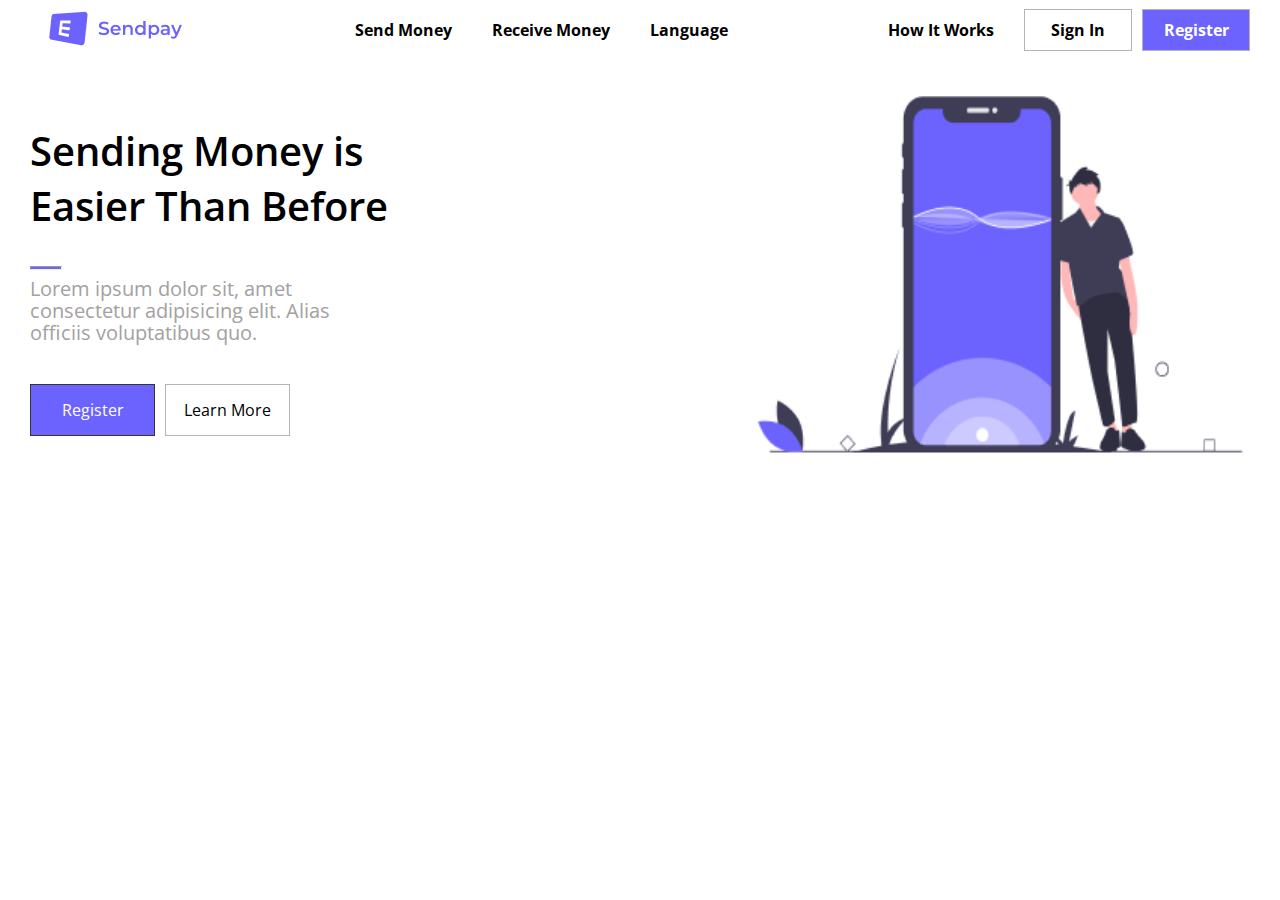
==== commit b8d0239b: "Menu dosyası yenilendi" ====
--- a/index.html
+++ b/index.html
@@ -3,9 +3,42 @@
 <head>
     <meta charset="UTF-8">
     <meta name="viewport" content="width=device-width, initial-scale=1.0">
+    <link rel="stylesheet" href="style.css">
+    <link rel="preconnect" href="https://fonts.googleapis.com">
+    <link rel="preconnect" href="https://fonts.gstatic.com" crossorigin>
+    <link href="https://fonts.googleapis.com/css2?family=Open+Sans:ital,wght@0,300..800;1,300..800&display=swap" rel="stylesheet">
     <title>ODEV5</title>
 </head>
 <body>
-    
+    <nav class="Navbar">
+        <div class="Navbar-Left">
+            <img src="images/Logo.png" alt="SendPay Logo">
+        </div>
+        <div class="Navbar-Center">
+            <div class="Option">Send Money</div>
+            <div class="Option">Receive Money</div>
+            <div class="Option">Language</div>
+        </div>
+        <div class="Navbar-Right">
+            <div class="Option">How It Works</div>
+            <div class="SignInButton">Sign In</div>
+            <div class="RegisterButton">Register</div>
+        </div>
+    </nav>
+
+    <div class="ProgressContainer">
+        <div class="Progress">
+            <div class="ProgressHeader"><h2>Sending Money is Easier Than Before</h2></div>
+            <hr class="Line">
+            <div class="Explain">Lorem ipsum dolor sit, amet consectetur adipisicing elit. Alias officiis voluptatibus quo.</div>
+            <div class="ButtonContainer">
+                <div class="Register_Button">Register</div>
+                <div class="LearnMore_Button">Learn More</div>
+            </div>
+        </div>
+        <div class="ProgressImage">
+            <img src="images/image.png" alt="image">
+        </div>
+    </div>
 </body>
 </html>--- a/style.css
+++ b/style.css
@@ -0,0 +1,124 @@
+body{
+    margin:0;
+    padding: 0 30px;
+    font-family: "Open Sans", sans-serif;
+}
+
+.Navbar{
+    width: 100%;
+    height: 60px;
+    display: flex;
+    justify-content: space-between;
+    align-items: center;
+}
+
+.Navbar-Center{
+    display: flex;
+    align-items: center;
+}
+
+.Option{
+    margin: 0px 20px;
+    font-weight: 700;
+}
+
+.Navbar-Right{
+    display: flex;
+    align-items: center;
+}
+
+.SignInButton{
+    margin-left: 10px;
+    font-weight: 700;
+    border:1px solid #B7B3B3;
+    width: 106px;
+    height: 40px;
+    display: flex;
+    justify-content: center;
+    align-items: center;
+}
+
+.RegisterButton{
+    margin-left: 10px;
+    font-weight: 700;
+    border:1px solid #B7B3B3;
+    background-color: #6C63FF;
+    color:#FFFFFF;
+    width: 106px;
+    height: 40px;
+    display: flex;
+    justify-content: center;
+    align-items: center;
+}
+
+.ProgressContainer{
+    display: flex;
+    margin-top: 30px;
+    justify-content: space-between;
+}
+
+.Progress{
+    width: 423px;
+    height: 327px;
+}
+
+.ProgressHeader h2{
+    font-size: 40px;
+    font-weight: 600;
+}
+
+.Line{
+   margin-left: 0px;
+   width: 30px;
+   size: 30px;
+   height: 2px;
+   color: #6C63FF;
+   background-color: #6C63FF;
+    
+}
+
+.Explain{
+    color: #a3a1a1;
+    font-size: 20px;
+    width: 350px;
+    line-height: 22px;
+}
+
+.ButtonContainer{
+    display: flex;
+    justify-content: space-between;
+    width: 260px;
+    margin-top: 40px;
+}
+
+.Register_Button{
+    margin-right: 5px;
+    width: 125px;
+    height: 50px;
+    display: flex;
+    justify-content: center;
+    align-items: center;
+    border: 1px solid #353434;
+    background-color: #6C63FF;
+    color: #FFFFFF;
+}
+
+.LearnMore_Button{
+    margin-left: 5px;
+    width: 125px;
+    height: 50px;
+    display: flex;
+    justify-content: center;
+    align-items: center;
+    border: 1px solid #B7B3B3;
+}
+
+.ProgressImage{
+    width: 509px;
+    height: 364px;
+}
+
+.ProgressImage img{
+    width: 509px;
+    height: 364px;
+}